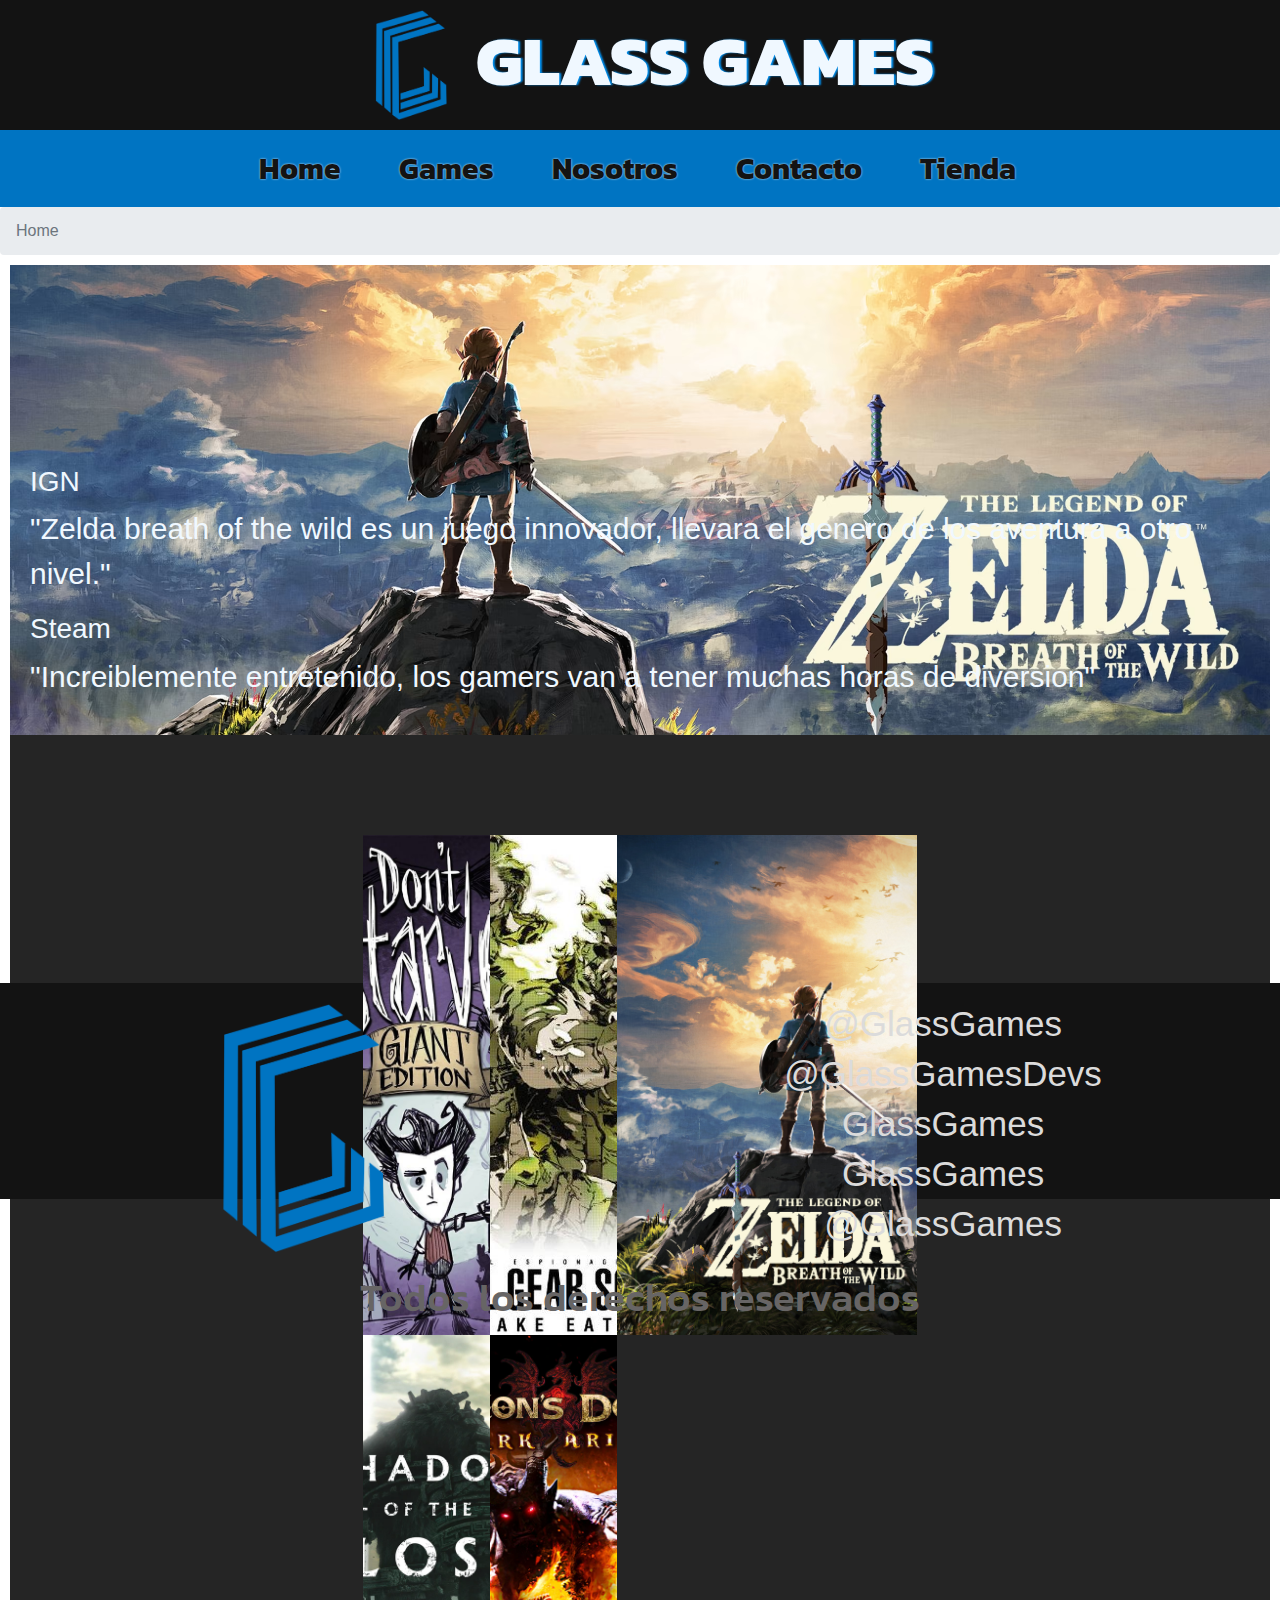
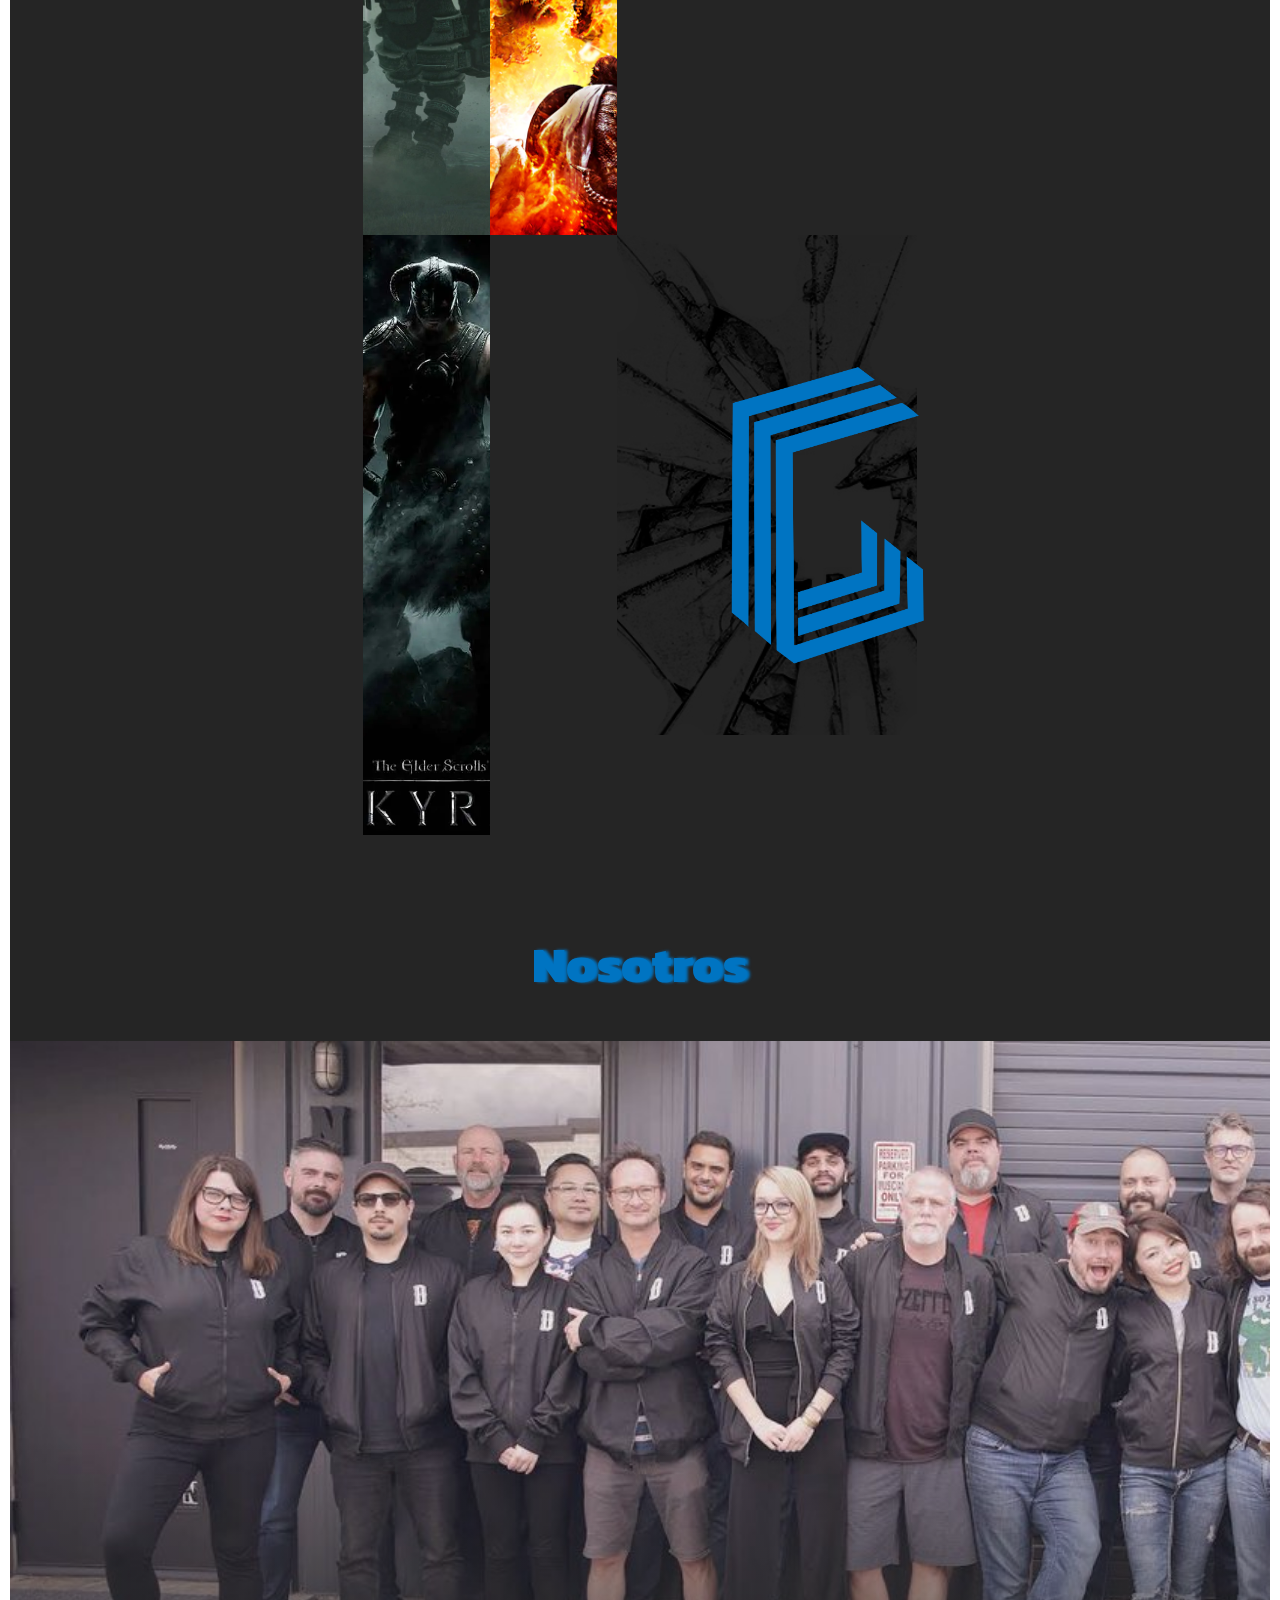
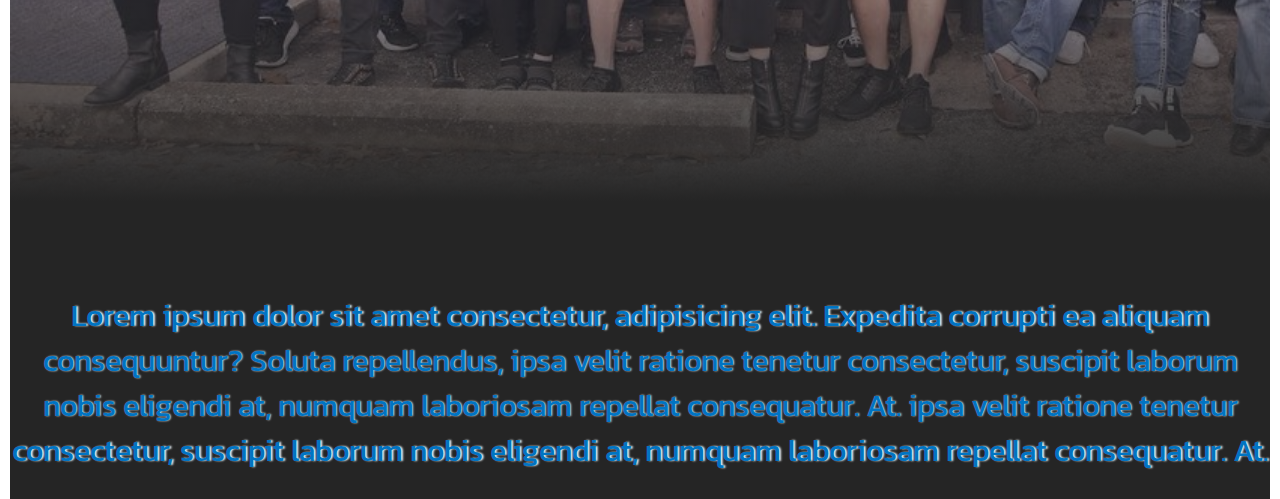
==== index.html @ f6722033 "primer commit" ====
<!DOCTYPE html>
<html lang="es">

<head>
  <meta charset="UTF-8" />
  <meta http-equiv="X-UA-Compatible" content="IE=edge" />
  <meta name="viewport" content="width=device-width, initial-scale=1.0" />
  <link rel="preconnect" href="https://fonts.googleapis.com">
    <link rel="preconnect" href="https://fonts.gstatic.com" crossorigin>
    <link href="https://fonts.googleapis.com/css2?family=Kanit:ital,wght@0,100;0,200;0,300;0,500;0,700;0,800;1,900&display=swap" rel="stylesheet">
    <link rel="stylesheet" href="https://cdnjs.cloudflare.com/ajax/libs/font-awesome/6.1.1/css/all.min.css" 
    integrity="sha512-KfkfwYDsLkIlwQp6LFnl8zNdLGxu9YAA1QvwINks4PhcElQSvqcyVLLD9aMhXd13uQjoXtEKNosOWaZqXgel0g==" 
    crossorigin="anonymous" referrerpolicy="no-referrer" />
    <link rel="preconnect" href="https://fonts.googleapis.com">
    <link rel="preconnect" href="https://fonts.gstatic.com" crossorigin>
    <link href="https://fonts.googleapis.com/css2?family=Noto+Serif+Georgian:wght@300&display=swap" rel="stylesheet">
    <link rel="stylesheet" href="https://cdn.jsdelivr.net/npm/bootstrap@4.0.0/dist/css/bootstrap.min.css" 
    integrity="sha384-Gn5384xqQ1aoWXA+058RXPxPg6fy4IWvTNh0E263XmFcJlSAwiGgFAW/dAiS6JXm" crossorigin="anonymous">
  <link rel="stylesheet" href="./css/styles.css" />
  <meta name="description" content="Todo el contenido de nuestra desarrolladora de videojuegos" />
  <meta name="keywords" content="HOME, LANZAMIENTO, GLASS, GAMES" />
  <title>Glass Games</title>
</head>

<body>
  <header class="header">
    <img class="logo" src="./multimedia/glassgame-logo.png" alt="" />
    <h1 class="titulo-glass-game">Glass Games</h1>
  </header>
  <nav>
    <ul class="navegador">
      <li><a class="nav" href="#">Home</a></li>
      <li><a class="nav" href="./pages/games.html">Games</a></li>
      <li><a class="nav" href="#nosotros">Nosotros</a></li>
      <li><a class="nav" href="./pages/contacto.html">Contacto</a></li>
      <li><a class="nav" href="./pages/tienda.html">Tienda</a></li>
    </ul>
  </nav>
  <div aria-label="breadcrumb">
        <ol class="breadcrumb">
            <li class="breadcrumb-item active" aria-current="page">Home</li>
        </ol>
  </div>
  <main class="main">
    <div class="lanzamiento">
      <button class="trailer-boton">
        <i class="fa-brands fa-youtube"></i>
        <img class="zelda-gif" src="./multimedia/zelda.gif" alt="">
      </button>
      <section class="critics">
        <article class="criticsign">
          <div class="logoreddit">
            <i class="fa-brands fa-square-reddit"></i>
          </div>
          <h3>IGN</h3>
          <p>
            "Zelda breath of the wild es un juego innovador, llevara el genero de los
            aventura a otro nivel."
          </p>
        </article>
        <article class="criticssteam">
          <div class="logosteam">
            <i class="fa-brands fa-steam-square"></i>
          </div>
          <h3>Steam</h3>
          <p>
            "Increiblemente entretenido, los gamers van a tener muchas horas
            de diversion"
          </p>
        </article>
      </section>
    </div>
    <div class="mainjuegos">
      <div class="multimediajuegos">
        <div class="dontstarve"></div>
        <div class="metalgear"></div>
        <div class="zelda"></div>
        <div class="colossus"></div>
        <div class="dd"></div>
        <div class="skyrim"></div>
        <div class="contenedor-juegos">
          <img class="logo-juegos" src="./multimedia/glassgame-logo.png" alt="">
        </div>
      </div>
    </div>
    <div id="nosotros">
      <h3>Nosotros</h3>
      <div class="historia"></div>
      <p>
        Lorem ipsum dolor sit amet consectetur, adipisicing elit. Expedita corrupti ea aliquam consequuntur? Soluta
        repellendus,
        ipsa velit ratione tenetur consectetur, suscipit laborum nobis eligendi at, numquam laboriosam repellat
        consequatur. At.
        ipsa velit ratione tenetur consectetur, suscipit laborum nobis eligendi at, numquam laboriosam repellat
        consequatur. At.
      </p>
    </div>
  </main>
  <footer class="footer">
    <div class="foot">
        <div><img class="logo-footer" src="./multimedia/glassgame-logo.png" alt=""></div>
        <div class="redes">
          <div class="redes-iconos">
            <i class="fa-brands fa-instagram"></i>
            <i class="fa-brands fa-twitter"></i>
            <i class="fa-brands fa-youtube"></i>
            <i class="fa-brands fa-steam"></i>
            <i class="fa-brands fa-twitch"></i>
          </div>
          <div class="redes-titulo">
            <h4>@GlassGames</h4>
            <h4>@GlassGamesDevs</h4>
            <h4>GlassGames</h4>
            <h4>GlassGames</h4>
            <h4>@GlassGames</h4>
          </div>
        </div>
    </div>
    <h2 class="copyright">Todos los derechos reservados</h2>
  </footer>
  <script src="https://code.jquery.com/jquery-3.2.1.slim.min.js"
    integrity="sha384-KJ3o2DKtIkvYIK3UENzmM7KCkRr/rE9/Qpg6aAZGJwFDMVNA/GpGFF93hXpG5KkN" crossorigin="anonymous">
  </script>
  <script src="https://cdn.jsdelivr.net/npm/popper.js@1.12.9/dist/umd/popper.min.js"
    integrity="sha384-ApNbgh9B+Y1QKtv3Rn7W3mgPxhU9K/ScQsAP7hUibX39j7fakFPskvXusvfa0b4Q" crossorigin="anonymous">
  </script>
  <script src="https://cdn.jsdelivr.net/npm/bootstrap@4.0.0/dist/js/bootstrap.min.js"
    integrity="sha384-JZR6Spejh4U02d8jOt6vLEHfe/JQGiRRSQQxSfFWpi1MquVdAyjUar5+76PVCmYl" crossorigin="anonymous">
  </script>
</body>

</html>
---- css/styles.css ----
* {
  margin: 0;
  padding: 0;
  box-sizing: border-box;
}

.header {
  background-color: #131313;
  background-size: cover;
  width: 100%;
  display: flex;
  align-content: center;
  justify-content: center;
}
.header .logo {
  height: 130px;
  align-self: center;
  justify-self: left;
  padding: 10px;
}
.header .titulo-glass-game {
  color: aliceblue;
  font-family: "Kanit", sans-serif;
  text-transform: uppercase;
  font-size: 70px;
  font-weight: 800;
  text-shadow: 1.5px 0px 2px #0093F5;
  align-self: center;
  justify-self: center;
  text-align: center;
}

.navegador {
  background-color: #0074C2;
  display: flex;
  justify-content: center;
  text-align: center;
  list-style: none;
  margin: 0px;
}
.navegador :hover {
  background-color: #252525;
  color: aliceblue;
  text-decoration: none;
}

.nav {
  font-size: 30px;
  padding: 10px;
  color: #131313;
  font-family: "Kanit", sans-serif;
  font-weight: bold;
  text-shadow: 0px 0px 2px aliceblue;
  text-decoration: none;
  display: inline-flex;
  margin-left: 10px;
  margin-right: 10px;
}

.breadcrumb {
  margin: 0px;
}

.footer {
  background-color: #131313;
  width: 100%;
  height: 24vh;
}
.footer .foot {
  display: flex;
  align-items: center;
  justify-content: space-around;
  align-content: center;
  padding: 20px 0px 20px;
}
.footer .foot .logo-footer {
  height: 250px;
}
.footer .foot .redes {
  color: #dbdbdb;
  font-size: 50px;
  display: flex;
  align-items: stretch;
  justify-content: center;
  flex-direction: row;
}
.footer .foot .redes .fa-brands {
  display: flex;
  flex-direction: column;
  align-items: center;
}
.footer .foot .redes .redes-titulo {
  color: #dbdbdb;
  font-size: 50px;
  display: flex;
  flex-direction: column;
  align-items: stretch;
  justify-content: center;
}
.footer .foot .redes .redes-titulo h4 {
  font-size: 35px;
}
.footer .copyright {
  text-align: center;
  color: #676565;
  font-size: 40px;
  font-family: "Kanit", sans-serif;
  margin: 0px;
}

.main {
  width: 100%;
}
.main .lanzamiento {
  background-image: url(../multimedia/zelda-portada.avif);
  background-size: cover;
  background-position: center;
  display: grid;
  grid-template-columns: 1fr 1fr;
  grid-template-rows: 1fr 1fr;
  height: calc(100vh - 430px);
  grid-gap: 40px;
  padding: 20px;
}
.main .lanzamiento .trailer-boton {
  grid-column: 1/2;
  grid-row: 1/2;
  background-color: transparent;
  border: transparent;
  height: 50px;
  width: 50px;
  justify-self: flex-start;
  align-self: flex-start;
}
.main .lanzamiento .trailer-boton .zelda-gif {
  display: none;
}
.main .lanzamiento .trailer-boton .fa-youtube {
  font-size: 200px;
  color: red;
  cursor: pointer;
}
.main .lanzamiento .trailer-boton:focus {
  background-color: rgba(0, 0, 0, 0);
  border: transparent;
}
.main .lanzamiento .trailer-boton:focus .zelda-gif {
  width: 900px;
  height: 600px;
  justify-self: left;
  grid-column: 3/4;
  grid-row: 1/2;
  display: block;
}
.main .lanzamiento .trailer-boton:focus .fa-youtube {
  font-size: 60px;
  color: transparent;
  display: none;
  text-align: center;
  justify-self: center;
}
.main .lanzamiento .critics {
  font-family: Verdana, Geneva, Tahoma, sans-serif;
  font-size: 30px;
  color: aliceblue;
  justify-self: left;
  align-self: flex-end;
  grid-column: 1/3;
  grid-row: 2/3;
}
.main .mainjuegos {
  background-color: #252525;
  width: 100%;
}
.main .mainjuegos .multimediajuegos {
  grid-row: 2/3;
  display: grid;
  grid-template-columns: 2fr 1fr 1fr 1fr 2fr;
  grid-template-rows: 500px 500px 600px;
  padding: 100px;
}
.main .mainjuegos .multimediajuegos .dontstarve {
  background-image: url(../multimedia/Dst.jpg);
  background-size: cover;
  background-position: center;
  grid-column: 2/3;
  grid-row: 1/2;
}
.main .mainjuegos .multimediajuegos .metalgear {
  grid-column: 3/4;
  grid-row: 1/2;
  background-image: url(../multimedia/mgs1.jpg);
  background-size: 370px;
  background-position: center;
}
.main .mainjuegos .multimediajuegos .zelda {
  grid-column: 4/5;
  grid-row: 1/2;
  background-image: url(../multimedia/zbotw.jpg);
  background-size: cover;
}
.main .mainjuegos .multimediajuegos .colossus {
  grid-column: 2/3;
  grid-row: 2/3;
  background-image: url(../multimedia/sotc.webp);
  background-size: cover;
  background-position: center;
}
.main .mainjuegos .multimediajuegos .dd {
  grid-column: 3/4;
  grid-row: 2/3;
  background-image: url(../multimedia/dd.webp);
  background-size: cover;
  background-position: center;
}
.main .mainjuegos .multimediajuegos .skyrim {
  grid-column: 2/3;
  grid-row: 3/4;
  background-image: url(../multimedia/skyrim2.webp);
  background-size: cover;
  background-position: center;
}
.main .mainjuegos .multimediajuegos .contenedor-juegos {
  background-image: url(../multimedia/glass1mod.png);
  background-size: 900px;
  background-position: 580px;
  height: 500px;
  grid-column: 4/5;
  grid-row: 3/4;
}
.main .mainjuegos .multimediajuegos .contenedor-juegos .logo-juegos {
  height: 300px;
  justify-self: center;
  align-self: center;
  translate: 60px 130px;
}
.main .mainjuegos .dontstarve:hover {
  background-image: url(../multimedia/dstgif.gif);
  background-size: cover;
  background-position: center;
}
.main .mainjuegos .skyrim:hover {
  background-image: url(../multimedia/skyrim.gif);
  background-size: cover;
  background-position: center;
}
.main .mainjuegos .zelda:hover {
  background-image: url(../multimedia/zelda.gif);
  background-size: cover;
  background-position: center;
}
.main .mainjuegos .dd:hover {
  background-image: url(../multimedia/dd.gif);
  background-size: cover;
  background-position: center;
}
.main .mainjuegos .colossus:hover {
  background-image: url(../multimedia/colossus.gif);
  background-size: cover;
  background-position: center;
}
.main .mainjuegos .metalgear:hover {
  background-image: url(../multimedia/mg3.gif);
  background-size: cover;
  background-position: center;
}
.main #nosotros {
  background-color: #252525;
  width: 100%;
  height: auto;
  padding-bottom: 100px;
  display: grid;
  grid-template-columns: 1fr;
  grid-template-rows: 10% 80% 10%;
}
.main #nosotros h3 {
  text-align: center;
  font-size: 50px;
  color: #0074C2;
  font-family: "Kanit", sans-serif;
  font-weight: 800;
  text-shadow: 3px 0px 3px #0074C2;
}
.main #nosotros p {
  grid-row: 3/4;
  text-align: center;
  font-size: 30px;
  color: #0074C2;
  font-family: "Kanit", sans-serif;
  text-shadow: 1.5px 0px 2px aliceblue;
}
.main #nosotros .historia {
  background-image: linear-gradient(rgba(255, 255, 255, 0) 50%, #252525 95%), url(../multimedia/team.jpg);
  background-size: cover;
  height: 800px;
  width: 100%;
}

.dst-page {
  background-image: url(../multimedia/dst-fondo.webp);
  background-size: cover;
  width: 100%;
  height: 100%;
  display: grid;
}
.dst-page .dst-grid {
  display: grid;
  grid-template-columns: repeat(3, 1fr);
  grid-template-rows: 1fr 1fr 1fr 1fr;
  padding: 100px;
}
.dst-page .dst-grid .dst-boss {
  background-image: url(../multimedia/dst-boss.png);
  background-size: cover;
  background-position: center;
  grid-row: 1/3;
  grid-column: 2/4;
}
.dst-page .dst-grid .dst-gif {
  background-image: url(../multimedia/dstgif.gif);
  background-size: 750px 880px;
  background-position: center;
  grid-row: 2/4;
  grid-column: 3/4;
}
.dst-page .dst-grid .dst-img {
  background-image: url(../multimedia/dst2.jpg);
  background-size: cover;
  background-position: center;
  grid-row: 1/2;
  grid-column: 1/2;
}
.dst-page .dst-grid .dst-img2 {
  background-image: url(../multimedia/dsthell.webp);
  background-size: cover;
  background-position: center;
  grid-row: 3/4;
  grid-column: 1/3;
}
.dst-page .dst-grid .dst-texto {
  background-color: aliceblue;
  background-size: cover;
  grid-row: 2/3;
  grid-column: 1/2;
  font-family: "Kanit", sans-serif;
  font-size: 30px;
  padding: 20px;
}
.dst-page .dst-grid .dst-texto .dst-titulo {
  font-size: 50px;
  font-weight: 600;
  text-shadow: 1px 1px 4px #0093F5;
}
.dst-page .dst-grid .dst-texto .dst-genre {
  font-family: "Kanit", sans-serif;
  font-weight: 600;
  font-size: 30px;
  padding: 30px 0px 30px 0px;
}
.dst-page .dst-grid .dst-img3 {
  background-image: url(../multimedia/dst4.webp);
  background-size: cover;
  background-position: center;
  grid-row: 4/5;
  grid-column: 2/4;
}
.dst-page .novedades {
  grid-row: 1/2;
  grid-column: 3/4;
  background-color: aliceblue;
  font-family: "Kanit", sans-serif;
  font-size: 30px;
  padding: 40px;
}
.dst-page .novedades .titulo-novedades {
  color: #235475;
  font-size: 50px;
  text-shadow: 1px 1px 4px #0093F5;
}
.dst-page .novedades .dst-parche {
  font-family: "Kanit", sans-serif;
  font-weight: 600;
  font-size: 30px;
  padding: 30px 0px 30px 0px;
}
.dst-page .novedades ul {
  padding: 0px 0px 0px 20px;
}
.dst-page .novedades ul li {
  color: #0074C2;
}
.dst-page .novedades ul p {
  padding: 0px 0px 0px 10px;
}
.dst-page .requerimientos {
  grid-column: 1/2;
  grid-row: 4/5;
  background-color: aliceblue;
  width: 100%;
  display: flex;
  flex-direction: column;
  align-content: center;
  align-items: center;
  padding: 20px;
}
.dst-page .requerimientos .titulo-requerimientos {
  color: #235475;
  font-size: 50px;
  padding: 20px;
  text-shadow: 1px 1px 4px #0093F5;
}
.dst-page .requerimientos table {
  text-align: center;
}
.dst-page .requerimientos table th {
  background-color: aliceblue;
  color: #0074C2;
  font-family: "Kanit", sans-serif;
  font-weight: 600;
  font-size: 40px;
  padding: 10px;
}
.dst-page .requerimientos table td {
  background-color: aliceblue;
  color: #235475;
  font-family: "Kanit", sans-serif;
  font-size: 40px;
}

.colossus-page {
  background-image: url(../multimedia/Colossusback.jpg);
  background-size: cover;
  width: 100%;
  height: 100%;
  display: grid;
}
.colossus-page .colossus-grid {
  display: grid;
  grid-template-columns: repeat(3, 1fr);
  grid-template-rows: 1fr 1fr 1fr 1fr;
  padding: 100px;
}
.colossus-page .colossus-grid .colossus-boss {
  background-image: url(../multimedia/colossus1.jpg);
  background-size: cover;
  background-position: center;
  grid-row: 1/3;
  grid-column: 2/4;
}
.colossus-page .colossus-grid .colossus-gif {
  background-image: url(../multimedia/Colossus.gif);
  background-size: 750px 880px;
  background-position: center;
  grid-row: 2/4;
  grid-column: 3/4;
}
.colossus-page .colossus-grid .colossus-img {
  background-image: url(../multimedia/colossus3.webp);
  background-size: cover;
  background-position: center;
  grid-row: 1/2;
  grid-column: 1/2;
}
.colossus-page .colossus-grid .colossus-img2 {
  background-image: url(../multimedia/colossus\ 2.webp);
  background-size: cover;
  background-position: center;
  grid-row: 3/4;
  grid-column: 1/3;
}
.colossus-page .colossus-grid .colossus-texto {
  background-color: aliceblue;
  background-size: cover;
  grid-row: 2/3;
  grid-column: 1/2;
  font-family: "Kanit", sans-serif;
  font-size: 30px;
  padding: 20px;
}
.colossus-page .colossus-grid .colossus-texto .colossus-titulo {
  font-size: 50px;
  font-weight: 600;
  text-shadow: 1px 1px 4px #009921;
}
.colossus-page .colossus-grid .colossus-texto .colossus-genre {
  font-family: "Kanit", sans-serif;
  font-weight: 600;
  font-size: 30px;
  padding: 30px 0px 30px 0px;
}
.colossus-page .colossus-grid .colossus-img3 {
  background-image: url(../multimedia/colossus4.jpg);
  background-size: cover;
  background-position: center;
  grid-row: 4/5;
  grid-column: 2/4;
}
.colossus-page .novedades {
  grid-row: 1/2;
  grid-column: 3/4;
  background-color: aliceblue;
  font-family: "Kanit", sans-serif;
  font-size: 30px;
  padding: 40px;
}
.colossus-page .novedades .titulo-novedades {
  color: #009921;
  font-size: 50px;
  text-shadow: 1px 1px 4px #000000;
}
.colossus-page .novedades .colossus-parche {
  font-family: "Kanit", sans-serif;
  font-weight: 600;
  font-size: 30px;
  padding: 30px 0px 30px 0px;
}
.colossus-page .novedades ul {
  padding: 0px 0px 0px 20px;
}
.colossus-page .novedades ul li {
  color: #009921;
}
.colossus-page .novedades ul p {
  padding: 0px 0px 0px 10px;
}
.colossus-page .requerimientos {
  grid-column: 1/2;
  grid-row: 4/5;
  background-color: aliceblue;
  width: 100%;
  display: flex;
  flex-direction: column;
  align-content: center;
  align-items: center;
  padding: 20px;
}
.colossus-page .requerimientos .titulo-requerimientos {
  color: #009921;
  font-size: 50px;
  padding: 20px;
  text-shadow: 1px 1px 4px #000000;
}
.colossus-page .requerimientos table {
  text-align: center;
}
.colossus-page .requerimientos table th {
  background-color: aliceblue;
  color: #009921;
  font-family: "Kanit", sans-serif;
  font-weight: 600;
  font-size: 40px;
  padding: 10px;
}
.colossus-page .requerimientos table td {
  background-color: aliceblue;
  color: #009921;
  font-family: "Kanit", sans-serif;
  font-size: 40px;
}

.zelda-page {
  background-image: url(../multimedia/zelda1.webp);
  background-size: contain;
  background-position: top;
  width: 100%;
  height: 100%;
  display: grid;
}
.zelda-page .zelda-grid {
  display: grid;
  grid-template-columns: repeat(3, 1fr);
  grid-template-rows: 1fr 1fr 1fr 1fr;
  padding: 100px;
}
.zelda-page .zelda-grid .zelda-boss {
  background-image: url(../multimedia/zelda.gif);
  background-size: cover;
  background-position: center;
  grid-row: 1/2;
  grid-column: 1/2;
}
.zelda-page .zelda-grid .zelda-gif {
  background-image: url(../multimedia/zelda5.jpg);
  background-size: cover;
  background-position: 1450px;
  grid-row: 2/4;
  grid-column: 3/4;
}
.zelda-page .zelda-grid .zelda-img {
  background-image: url(../multimedia/zelda2.webp);
  background-size: cover;
  background-position: center;
  grid-row: 2/3;
  grid-column: 2/3;
}
.zelda-page .zelda-grid .zelda-img2 {
  background-image: url(../multimedia/zelda3.jpg);
  background-size: cover;
  background-position: center;
  grid-row: 3/4;
  grid-column: 1/3;
}
.zelda-page .zelda-grid .zelda-texto {
  background-color: rgba(231, 231, 231, 0.4549019608);
  background-size: cover;
  grid-row: 2/3;
  grid-column: 1/2;
  font-family: "Kanit", sans-serif;
  font-size: 30px;
  padding: 20px;
}
.zelda-page .zelda-grid .zelda-texto .zelda-titulo {
  font-size: 50px;
  font-weight: 600;
  text-shadow: 1px 1px 4px #0093F5;
}
.zelda-page .zelda-grid .zelda-texto .zelda-genre {
  font-family: "Kanit", sans-serif;
  font-weight: 600;
  font-size: 30px;
  padding: 30px 0px 30px 0px;
}
.zelda-page .zelda-grid .zelda-img3 {
  background-image: url(../multimedia/zelda4.webp);
  background-size: cover;
  background-position: center;
  grid-row: 4/5;
  grid-column: 2/4;
}
.zelda-page .novedades {
  grid-row: 1/2;
  grid-column: 3/4;
  background-color: rgba(231, 231, 231, 0.4549019608);
  font-family: "Kanit", sans-serif;
  font-size: 30px;
  padding: 40px;
}
.zelda-page .novedades .titulo-novedades {
  color: #0093F5;
  font-size: 50px;
  text-shadow: 1px 1px 4px #000000;
}
.zelda-page .novedades .zelda-parche {
  font-family: "Kanit", sans-serif;
  font-weight: 600;
  font-size: 30px;
  padding: 30px 0px 30px 0px;
}
.zelda-page .novedades ul {
  padding: 0px 0px 0px 20px;
}
.zelda-page .novedades ul li {
  color: #0093F5;
}
.zelda-page .novedades ul p {
  padding: 0px 0px 0px 10px;
}
.zelda-page .requerimientos {
  grid-column: 1/2;
  grid-row: 4/5;
  background-color: rgba(231, 231, 231, 0.4549019608);
  width: 100%;
  display: flex;
  flex-direction: column;
  align-content: center;
  align-items: center;
  padding: 20px;
}
.zelda-page .requerimientos .titulo-requerimientos {
  color: #0093F5;
  font-size: 50px;
  padding: 20px;
  text-shadow: 1px 1px 4px #000000;
}
.zelda-page .requerimientos table {
  text-align: center;
}
.zelda-page .requerimientos table th {
  background-color: rgba(231, 231, 231, 0);
  color: #0093F5;
  font-family: "Kanit", sans-serif;
  font-weight: 600;
  font-size: 40px;
  padding: 10px;
}
.zelda-page .requerimientos table td {
  background-color: rgba(231, 231, 231, 0);
  color: #0093F5;
  font-family: "Kanit", sans-serif;
  font-size: 40px;
}

.metalgear-page {
  background-image: url(../multimedia/mg3back.png);
  background-size: cover;
  width: 100%;
  height: 100%;
  display: grid;
}
.metalgear-page .metalgear-grid {
  display: grid;
  grid-template-columns: repeat(3, 1fr);
  grid-template-rows: 1fr 1fr 1fr 1fr;
  padding: 100px;
}
.metalgear-page .metalgear-grid .metalgear-boss {
  background-image: url(../multimedia/mg31.jpg);
  background-size: cover;
  background-position: center;
  grid-row: 4/5;
  grid-column: 3/4;
}
.metalgear-page .metalgear-grid .metalgear-gif {
  background-image: url(../multimedia/mg35.jpg);
  background-size: cover;
  grid-row: 2/4;
  grid-column: 3/4;
}
.metalgear-page .metalgear-grid .metalgear-img {
  background-image: url(../multimedia/mg3.gif);
  background-size: cover;
  background-position: center;
  grid-row: 2/3;
  grid-column: 2/3;
}
.metalgear-page .metalgear-grid .metalgear-img2 {
  background-image: url(../multimedia/mg33.jpg);
  background-size: cover;
  background-position: center;
  grid-row: 3/4;
  grid-column: 1/2;
}
.metalgear-page .metalgear-grid .item5 {
  background-image: url(../multimedia/mg32.jpg);
  background-size: cover;
  background-position: center;
  grid-row: 1/2;
  grid-column: 1/3;
}
.metalgear-page .metalgear-grid .metalgear-texto {
  background-color: rgba(231, 231, 231, 0.4549019608);
  background-size: cover;
  grid-row: 2/3;
  grid-column: 1/2;
  font-family: "Kanit", sans-serif;
  font-size: 30px;
  padding: 20px;
}
.metalgear-page .metalgear-grid .metalgear-texto .metalgear-titulo {
  font-size: 50px;
  font-weight: 600;
  text-shadow: 1px 1px 4px #0093F5;
}
.metalgear-page .metalgear-grid .metalgear-texto .metalgear-genre {
  font-family: "Kanit", sans-serif;
  font-weight: 600;
  font-size: 30px;
  padding: 30px 0px 30px 0px;
}
.metalgear-page .metalgear-grid .metalgear-img3 {
  background-image: url(../multimedia/mg36.jpg);
  background-size: cover;
  background-position: center;
  grid-row: 3/5;
  grid-column: 2/3;
}
.metalgear-page .novedades {
  grid-row: 1/2;
  grid-column: 3/4;
  background-color: rgba(231, 231, 231, 0.4549019608);
  font-family: "Kanit", sans-serif;
  font-size: 30px;
  padding: 40px;
}
.metalgear-page .novedades .titulo-novedades {
  color: #0093F5;
  font-size: 50px;
  text-shadow: 1px 1px 4px #000000;
}
.metalgear-page .novedades .metalgear-parche {
  font-family: "Kanit", sans-serif;
  font-weight: 600;
  font-size: 30px;
  padding: 30px 0px 30px 0px;
}
.metalgear-page .novedades ul {
  padding: 0px 0px 0px 20px;
}
.metalgear-page .novedades ul li {
  color: #0093F5;
}
.metalgear-page .novedades ul p {
  padding: 0px 0px 0px 10px;
}
.metalgear-page .requerimientos {
  grid-column: 1/2;
  grid-row: 4/5;
  background-color: rgba(231, 231, 231, 0.4549019608);
  width: 100%;
  display: flex;
  flex-direction: column;
  align-content: center;
  align-items: center;
  padding: 20px;
}
.metalgear-page .requerimientos .titulo-requerimientos {
  color: #0093F5;
  font-size: 50px;
  padding: 20px;
  text-shadow: 1px 1px 4px #000000;
}
.metalgear-page .requerimientos table {
  text-align: center;
}
.metalgear-page .requerimientos table th {
  background-color: rgba(231, 231, 231, 0);
  color: #0093F5;
  font-family: "Kanit", sans-serif;
  font-weight: 600;
  font-size: 40px;
  padding: 10px;
}
.metalgear-page .requerimientos table td {
  background-color: rgba(231, 231, 231, 0);
  color: #0093F5;
  font-family: "Kanit", sans-serif;
  font-size: 40px;
}

.juegos {
  background-color: #131313;
  height: 80vh;
  width: 100%;
}
.juegos .contenedor-titulo {
  text-align: center;
  padding: 30px;
}
.juegos .contenedor-titulo .titulo-games {
  font-size: 70px;
  justify-self: center;
  align-self: center;
  color: #ffffff;
  font-family: "Kanit", sans-serif;
  font-weight: 800;
  text-shadow: 2px 0px 3px #0093F5;
}
.juegos .contenedor-juegos {
  background-image: linear-gradient(to right, #131313 7%, #0074C2 20%);
}
.juegos .contenedor-juegos .portadas {
  display: flex;
  justify-content: space-around;
  padding: 50px;
  align-content: stretch;
  align-items: center;
}
.juegos .contenedor-juegos .portadas a {
  transform: skew(-6deg);
}
.juegos .contenedor-juegos .portadas .link-dst {
  background-image: url(../multimedia/Dst.jpg);
  background-size: cover;
  background-position: center;
  height: 700px;
  width: 600px;
  border-radius: solid 5px;
  border-radius: 10px;
}
.juegos .contenedor-juegos .portadas .link-zelda {
  background-image: url(../multimedia/zbotw.jpg);
  background-size: cover;
  background-position: center;
  height: 700px;
  width: 600px;
  border-radius: solid 5px;
  border-radius: 10px;
}
.juegos .contenedor-juegos .portadas .link-colossus {
  background-image: url(../multimedia/sotc.webp);
  background-size: cover;
  background-position: center;
  height: 700px;
  width: 600px;
  border-radius: solid 5px;
  border-radius: 10px;
}
.juegos .contenedor-juegos .portadas .link-mgs {
  background-image: url(../multimedia/mgs1.jpg);
  background-size: cover;
  background-position: center;
  height: 700px;
  width: 600px;
  border-radius: solid 5px;
  border-radius: 10px;
}

.contacto {
  height: calc(100vh - 181px);
  width: 100%;
  background-image: url(../multimedia/patron2inv.png);
  background-size: cover;
  background-position: bottom;
}
.contacto .titulo-contactanos {
  font-size: 50px;
  font-family: "Kanit", sans-serif;
  font-weight: bolder;
  text-shadow: 1px 0px 3px #0093F5;
  text-align: center;
  padding: 20px;
}
.contacto .redes-formulario {
  width: 68%;
  display: flex;
  place-content: center space-between;
  justify-content: space-between;
  align-items: center;
  align-content: center;
  flex-direction: row;
  position: absolute;
}
.contacto .formulario {
  margin: 30px;
}
.contacto .formulario .datos {
  font-size: 30px;
  display: flex;
  flex-direction: column;
  align-items: center;
  text-align: center;
}
.contacto .formulario .datos .titulo-datos {
  font-size: 40px;
  justify-self: left;
  font-family: "Kanit", sans-serif;
}
.contacto .formulario .datos .label-datos {
  font-size: 50px;
  text-align: center;
}
.contacto .formulario .datos .input-datos {
  font-size: 50px;
  text-align: center;
  height: 100px;
  width: 1000px;
  border: solid 5px #131313;
  border-radius: 5px;
}
.contacto .formulario .comentarios {
  padding: 20px;
  display: flex;
  flex-direction: column;
  align-items: center;
}
.contacto .formulario .comentarios .textarea {
  font-size: 50px;
  text-align: center;
  height: 400px;
  width: 1000px;
  border: solid 5px #131313;
  border-radius: 5px;
}
.contacto .formulario .botones {
  padding: 10px;
  display: flex;
  flex-direction: row;
  align-items: center;
  justify-content: space-evenly;
  font-size: 40px;
}
.contacto .formulario .botones .enviar {
  padding: 10px;
  border-radius: 10px;
}
.contacto .formulario .botones .restablecer {
  padding: 10px;
  border-radius: 10px;
}
.contacto .formulario .input {
  font-size: 35px;
  padding: 5px;
}
.contacto .formulario .label {
  height: 900px;
}
.contacto .contacto-zelda {
  position: absolute;
  height: 1000px;
  margin-left: 60%;
  filter: opacity(0.3);
}
.contacto .redes {
  display: flex;
  align-items: flex-start;
  flex-direction: column;
}
.contacto .redes .insta {
  background-color: #252525;
  color: #0093F5;
  height: 150px;
  width: 150px;
  font-size: 100px;
  text-align: center;
}
.contacto .redes .insta .titulo-insta {
  display: none;
}
.contacto .redes .insta:hover {
  background-color: #252525;
  color: #0093F5;
  height: 150px;
  width: 50vh;
  font-size: 100px;
  text-align: right;
  padding-right: 20px;
  border-top-right-radius: 7px;
  border-bottom-right-radius: 7px;
  display: flex;
  justify-content: space-between;
  align-items: center;
}
.contacto .redes .insta:hover .titulo-insta {
  padding: 20px;
  display: flex;
  color: #e7e7e7;
  font-size: 80px;
  text-shadow: 1px 0px 3px #0093F5;
}
.contacto .redes .twitter {
  background-color: #252525;
  color: #0093F5;
  height: 150px;
  width: 150px;
  font-size: 100px;
  text-align: center;
}
.contacto .redes .twitter .titulo-twitter {
  display: none;
}
.contacto .redes .twitter:hover {
  background-color: #252525;
  color: #0093F5;
  height: 150px;
  width: 55vh;
  font-size: 100px;
  text-align: right;
  padding-right: 20px;
  border-top-right-radius: 7px;
  border-bottom-right-radius: 7px;
  display: flex;
  justify-content: space-between;
  align-items: center;
}
.contacto .redes .twitter:hover .titulo-twitter {
  padding: 20px;
  display: flex;
  color: #e7e7e7;
  font-size: 65px;
  text-shadow: 1px 0px 3px #0093F5;
}
.contacto .redes .youtube {
  background-color: #252525;
  color: #0093F5;
  height: 150px;
  width: 150px;
  font-size: 100px;
  text-align: center;
}
.contacto .redes .youtube .titulo-youtube {
  display: none;
}
.contacto .redes .youtube:hover {
  background-color: #252525;
  color: #0093F5;
  height: 150px;
  width: 50vh;
  font-size: 100px;
  text-align: right;
  padding-right: 20px;
  border-top-right-radius: 7px;
  border-bottom-right-radius: 7px;
  display: flex;
  justify-content: space-between;
  align-items: center;
}
.contacto .redes .youtube:hover .titulo-youtube {
  padding: 20px;
  display: flex;
  color: #e7e7e7;
  font-size: 80px;
  text-shadow: 1px 0px 3px #0093F5;
}
.contacto .redes .steam {
  background-color: #252525;
  color: #0093F5;
  height: 150px;
  width: 150px;
  font-size: 100px;
  text-align: center;
}
.contacto .redes .steam .titulo-steam {
  display: none;
}
.contacto .redes .steam:hover {
  background-color: #252525;
  color: #0093F5;
  height: 150px;
  width: 50vh;
  font-size: 100px;
  text-align: right;
  padding-right: 20px;
  border-top-right-radius: 7px;
  border-bottom-right-radius: 7px;
  display: flex;
  justify-content: space-between;
  align-items: center;
}
.contacto .redes .steam:hover .titulo-steam {
  padding: 20px;
  display: flex;
  color: #e7e7e7;
  font-size: 80px;
  text-shadow: 1px 0px 3px #0093F5;
}
.contacto .redes .twitch {
  background-color: #252525;
  color: #0093F5;
  height: 150px;
  width: 150px;
  font-size: 100px;
  text-align: center;
}
.contacto .redes .twitch .titulo-twitch {
  display: none;
}
.contacto .redes .twitch:hover {
  background-color: #252525;
  color: #0093F5;
  height: 150px;
  width: 50vh;
  font-size: 100px;
  text-align: right;
  padding-right: 20px;
  border-top-right-radius: 7px;
  border-bottom-right-radius: 7px;
  display: flex;
  justify-content: space-between;
  align-items: center;
}
.contacto .redes .twitch:hover .titulo-twitch {
  padding: 20px;
  display: flex;
  color: #e7e7e7;
  font-size: 80px;
  text-shadow: 1px 0px 3px #0093F5;
}

.merchandise {
  background-image: linear-gradient(to bottom, rgba(240, 248, 255, 0.61) 99.9%, rgba(255, 0, 0, 0)), url(../multimedia/patron-back.webp);
}
.merchandise .titulotienda {
  font-family: "Kanit", sans-serif;
  font-style: bold;
  font-weight: 700;
  background-color: #F75A19;
  text-shadow: 3px 0px 4px #0093F5;
  color: #ffffff;
  font-size: 50px;
  text-align: center;
  padding: 20px;
}
.merchandise .titulo-filtro {
  padding: 30px;
}
.merchandise .filtro-selector, .merchandise .filtro-label {
  padding-right: 20px;
}
.merchandise .filtro-selector, .merchandise .filtro-label, .merchandise .titulo-filtro {
  font-size: 30px;
  display: inline;
  height: 20px;
  width: 20px;
  margin-top: 40px;
}
.merchandise #cards {
  justify-items: center;
  grid-row: 2/3;
}
.merchandise #cards .zelda {
  display: flex;
  justify-content: space-evenly;
  align-items: center;
  padding: 40px;
}
.merchandise #cards .dont-starve {
  display: flex;
  justify-content: space-evenly;
  align-items: center;
  padding: 40px;
}
.merchandise #cards .colossus {
  display: flex;
  justify-content: space-evenly;
  align-items: center;
  padding: 40px;
}
.merchandise #cards .card {
  color: #131313;
  text-shadow: 1px 0px 2px #0074C2;
  min-width: 45rem;
  background-color: rgba(247, 92, 25, 0.7098039216);
  border: 1px solid rgb(186, 186, 186);
}
.merchandise #cards .card .card-img-top {
  height: 780px;
}
.merchandise #cards .card .card-title {
  font-family: "Kanit", sans-serif;
  font-style: bold;
  font-weight: 400;
  font-size: 40px;
  text-align: center;
}
.merchandise #cards .card .card-body {
  flex: none;
}
.merchandise #cards .card .list-group-flush .list-group-item {
  border: none;
  color: #131313;
  font-family: "Noto Serif Georgian", serif;
  font-weight: 800;
  font-size: 20px;
  justify-self: center;
  text-align: center;
}
.merchandise #cards .card .list-group-flush .list-group-item .favoritos {
  font-size: 40px;
  border: transparent;
  background-color: transparent;
  background-size: 100px;
  display: flex;
  text-align: right;
}
.merchandise #cards .card .list-group-flush .list-group-item .favoritos .fa-regular {
  color: red;
  cursor: pointer;
  text-align: right;
}
.merchandise #cards .card .list-group-flush .list-group-item .favoritos .fa-solid {
  display: none;
}
.merchandise #cards .card .list-group-flush .list-group-item .favoritos:focus {
  display: flex;
}
.merchandise #cards .card .list-group-flush .list-group-item .favoritos:focus .fa-regular {
  display: none;
}
.merchandise #cards .card .list-group-flush .list-group-item .favoritos:focus .fa-solid {
  color: red;
  display: block;
  text-align: right;
}
.merchandise #cards .card .btn-group-lg > .btn, .merchandise #cards .card .btn-lg {
  background-color: #dbdbdb;
  border: rgb(186, 186, 186);
  color: #0074C2;
  padding: 0.5rem 1rem;
  font-size: 2.5rem;
  line-height: 1.5;
  border-radius: 0.3rem;
  width: -webkit-fill-available;
}
.merchandise .merch {
  padding: 30px;
}
.merchandise .merch .new-arrivals {
  font-family: "Kanit", sans-serif;
  font-weight: bolder;
  color: #F75A19;
  text-shadow: 1px 0px 5px #0065A8;
  text-align: center;
  font-size: 80px;
  padding: 40px;
}
.merchandise .merch .carousel-caption {
  background-color: rgba(247, 92, 25, 0.7215686275);
  border-radius: 5px;
  color: #131313;
  font-size: 20px;
}
.merchandise .merch .carousel-control-prev {
  color: transparent;
  text-align: center;
}
.merchandise .merch .carousel-control-next {
  color: transparent;
  text-align: center;
}
.merchandise .boton-tienda {
  position: fixed;
  bottom: 20px;
  right: 20px;
  background-color: #235475;
  border-radius: 100px;
  border: solid 50px #235475;
  line-height: 50px;
}
.merchandise .boton-tienda .fa-cart-shopping {
  color: #F75A19;
  font-size: 100px;
}

#zelda:checked ~ #cards .dont-starve, #zelda:checked ~ #cards .colossus {
  display: none;
}

#dont-starve:checked ~ #cards .zelda, #dont-starve:checked ~ #cards .colossus {
  display: none;
}

#colossus:checked ~ #cards .zelda, #colossus:checked ~ #cards .dont-starve {
  display: none;
}

@media only screen and (max-width: 375px) {
  .header .logo {
    font-size: 50px;
  }
  .header .headertitle {
    font-size: 30px;
  }
  .header .redes {
    font-size: 15px;
  }
  nav nav ul li:hover {
    padding-right: 0px;
    background-color: #252525;
  }
  nav .nav:hover {
    padding-right: 0px;
    border: solid 6px #252525;
  }
  nav ul li {
    font-size: 12px;
    padding-right: 6px;
    margin: 6px;
  }
  a {
    text-decoration: none;
    color: #000000;
  }
  .main {
    height: calc(100vh - 130.4px);
    grid-gap: 20px;
    padding: 10px;
  }
  .main .trailer {
    height: 200px;
    width: 250px;
    justify-self: right;
    grid-column: 3/4;
    grid-row: 1/2;
  }
  .main .critics {
    justify-self: center;
    font-size: 10px;
    grid-column: 3/4;
    grid-row: 2/3;
  }
  .main .sinopsis {
    font-size: 12px;
    grid-column: 1/4;
    grid-row: 2/3;
  }
  footer {
    background-color: #252525;
    background-size: cover;
    text-align: center;
  }
  footer footer ul li:hover {
    padding-right: 0px;
    background-color: #252525;
  }
  footer a {
    text-decoration: none;
    color: #131313;
  }
  footer .foot:hover {
    color: aliceblue;
    padding-right: 0px;
    background-color: #252525;
    border: solid 6px #252525;
  }
  footer ul li {
    font-size: 12px;
    padding-right: 6px;
    margin: 8px;
  }
  .nosotros {
    height: calc(100vh - 130.4px);
    grid-gap: 20px;
    padding: 15px;
  }
  .nosotros .nostitle {
    font-size: 30px;
  }
  .nosotros .historia {
    font-size: 12px;
    background-position: 0px -250px;
    padding: 10px;
    border-radius: 10px;
  }
  .nosotros .valores {
    font-size: 12px;
    padding: 10px;
    border-radius: 10px;
  }
  .nosotros .metas {
    font-size: 12px;
    background-position: 0px -800px;
    padding: 10px;
    border-radius: 10px;
  }
  .juegos {
    height: calc(100vh - 130.4px);
    padding: 10px;
  }
  .juegos .titulo-games {
    font-size: 20px;
  }
  .juegos .galeria {
    display: grid;
    grid-template-columns: repeat(3, 1fr);
    grid-template-rows: 1fr 1fr 1fr;
    grid-gap: 20px;
    margin: 5px;
    padding: 10px;
    transform: skewX(-1.5deg);
  }
  .formulario {
    height: calc(100vh - 130.4px);
    padding: 0px;
  }
  .formulario .contactotitle {
    font-size: 20px;
    margin: 10px;
  }
  .formulario .eres {
    font-size: 10px;
    padding: 10px;
  }
  .formulario .eres input {
    height: 15px;
    width: 15px;
  }
  .formulario .datos {
    font-size: 10px;
  }
  .formulario .datos input {
    padding: 2px;
    font-size: 15px;
    height: 25px;
    width: 100px;
  }
  .formulario .comentarios {
    font-size: 10px;
  }
  .formulario textarea {
    height: 100px;
    font-size: 20px;
  }
  .formulario .buttons {
    grid-row: 5/6;
    justify-self: center;
  }
  .formulario .formu h2 {
    padding-top: 20px;
  }
  .store {
    height: calc(100vh - 130.4px);
    padding: 0px;
  }
  .store .remeras {
    font-size: 20px;
  }
  .store .hombres {
    font-size: 20px;
  }
  .store .galeriast {
    display: grid;
    grid-template-columns: repeat(3, 1fr);
    grid-template-rows: 1fr;
    grid-gap: 10px;
    padding: 10px;
  }
  .store .galeriast input {
    height: 10px;
    width: 10px;
  }
  .store .galeriast article:hover {
    border-color: #F75A19;
    border-width: 20px;
  }
  .store .item1 {
    height: 50px;
    width: 40px;
  }
  .store .remera1 {
    border-width: 10px;
    border-radius: 10px;
    font-size: 15px;
  }
  .store .item2 {
    height: 50px;
    width: 40px;
  }
  .store .remera2 {
    border-width: 10px;
    border-radius: 10px;
    font-size: 15px;
  }
  .store .item3 {
    height: 70px;
    width: 40px;
  }
  .store .remera3 {
    border-width: 10px;
    border-radius: 10px;
    font-size: 15px;
  }
}
@media only screen and (min-width: 375px) and (max-width: 970px) {
  .header .logo {
    font-size: 50px;
  }
  .header .headertitle {
    font-size: 30px;
  }
  .header .redes {
    font-size: 15px;
  }
  nav nav ul li:hover {
    padding-right: 0px;
    background-color: #252525;
  }
  nav .nav:hover {
    padding-right: 0px;
    border: solid 6px #252525;
  }
  nav ul li {
    font-size: 12px;
    padding-right: 6px;
    margin: 6px;
  }
  a {
    text-decoration: none;
    color: #000000;
  }
  .main {
    height: calc(100vh - 130.4px);
    grid-gap: 20px;
    padding: 10px;
  }
  .main .trailer {
    height: 200px;
    width: 250px;
    justify-self: right;
    grid-column: 3/4;
    grid-row: 1/2;
  }
  .main .critics {
    justify-self: center;
    font-size: 10px;
    grid-column: 3/4;
    grid-row: 2/3;
  }
  .main .sinopsis {
    font-size: 12px;
    grid-column: 1/4;
    grid-row: 2/3;
  }
  footer {
    background-color: #252525;
    background-size: cover;
    text-align: center;
  }
  footer footer ul li:hover {
    padding-right: 0px;
    background-color: #252525;
  }
  footer a {
    text-decoration: none;
    color: #131313;
  }
  footer .foot:hover {
    color: aliceblue;
    padding-right: 0px;
    background-color: #252525;
    border: solid 6px #252525;
  }
  footer ul li {
    font-size: 12px;
    padding-right: 6px;
    margin: 8px;
  }
  .nosotros {
    height: calc(100vh - 130.4px);
    grid-gap: 20px;
    padding: 15px;
  }
  .nosotros .nostitle {
    font-size: 30px;
  }
  .nosotros .historia {
    font-size: 12px;
    background-position: 0px -250px;
    padding: 10px;
    border-radius: 10px;
  }
  .nosotros .valores {
    font-size: 12px;
    padding: 10px;
    border-radius: 10px;
  }
  .nosotros .metas {
    font-size: 12px;
    background-position: 0px -800px;
    padding: 10px;
    border-radius: 10px;
  }
  .juegos {
    height: calc(100vh - 130.4px);
    padding: 10px;
  }
  .juegos .gamestitle {
    font-size: 20px;
  }
  .juegos .galeria {
    display: grid;
    grid-template-columns: repeat(3, 1fr);
    grid-template-rows: 1fr 1fr 1fr;
    grid-gap: 20px;
    margin: 5px;
    padding: 10px;
    transform: skewX(-1.5deg);
  }
  .juegos .game {
    background-image: linear-gradient(rgba(255, 255, 255, 0), #252525 90%), url(../multimedia/d2.jpg);
    background-size: cover;
    background-position: top;
    border-radius: 1px;
  }
  .juegos .game:hover {
    background-image: url(../multimedia/d2.jpg);
  }
  .juegos .game2 {
    background-image: linear-gradient(rgba(255, 255, 255, 0), #252525 90%), url(../multimedia/d1.jpg);
    background-size: cover;
    background-position: center;
    border-radius: 1px;
  }
  .juegos .game2:hover {
    background-image: url(../multimedia/d1.jpg);
  }
  .juegos .game3 {
    background-image: linear-gradient(rgba(255, 255, 255, 0), #252525 90%), url(../multimedia/d3.jpg);
    background-size: cover;
    background-position: top;
    border-radius: 1px;
  }
  .juegos .game3:hover {
    background-image: url(../multimedia/d3.jpg);
  }
  .juegos .game4 {
    background-image: linear-gradient(rgba(255, 255, 255, 0), #252525 90%), url(../multimedia/d6.jpg);
    background-size: cover;
    background-position: top;
    border-radius: 1px;
  }
  .juegos .game4:hover {
    background-image: url(../multimedia/d6.jpg);
  }
  .juegos .game5 {
    background-image: linear-gradient(rgba(255, 255, 255, 0), #252525 90%), url(../multimedia/cod.jpg);
    background-size: cover;
    background-position: left;
    border-radius: 1px;
  }
  .juegos .game5:hover {
    background-image: url(../multimedia/cod.jpg);
  }
  .juegos .dragonquest {
    grid-column: 1/2;
    background-image: linear-gradient(rgba(255, 255, 255, 0), #252525 90%), url(../multimedia/ds2.jpg);
  }
  .juegos .dragonquest:hover {
    background-image: url(../multimedia/ds2.jpg);
  }
  .juegos .dragonquest h2 {
    font-size: 15px;
  }
  .formulario {
    height: calc(100vh - 130.4px);
    padding: 0px;
  }
  .formulario .contactotitle {
    font-size: 20px;
    margin: 10px;
  }
  .formulario .eres {
    font-size: 10px;
    padding: 10px;
  }
  .formulario .eres input {
    height: 15px;
    width: 15px;
  }
  .formulario .datos {
    font-size: 10px;
  }
  .formulario .datos input {
    padding: 2px;
    font-size: 15px;
    height: 25px;
    width: 100px;
  }
  .formulario .comentarios {
    font-size: 10px;
  }
  .formulario textarea {
    height: 100px;
    font-size: 20px;
  }
  .formulario .buttons {
    grid-row: 5/6;
    justify-self: center;
  }
  .formulario .formu h2 {
    padding-top: 20px;
  }
  .store {
    height: calc(100vh - 130.4px);
    padding: 0px;
  }
  .store .remeras {
    font-size: 20px;
  }
  .store .hombres {
    font-size: 20px;
  }
  .store .galeriast {
    display: grid;
    grid-template-columns: repeat(3, 1fr);
    grid-template-rows: 1fr;
    grid-gap: 10px;
    padding: 10px;
  }
  .store .galeriast input {
    height: 10px;
    width: 10px;
  }
  .store .galeriast article:hover {
    border-color: #F75A19;
    border-width: 20px;
  }
  .store .item1 {
    height: 50px;
    width: 40px;
  }
  .store .remera1 {
    border-width: 10px;
    border-radius: 10px;
    font-size: 15px;
  }
  .store .item2 {
    height: 50px;
    width: 40px;
  }
  .store .remera2 {
    border-width: 10px;
    border-radius: 10px;
    font-size: 15px;
  }
  .store .item3 {
    height: 55px;
    width: 40px;
  }
  .store .remera3 {
    border-width: 10px;
    border-radius: 10px;
    font-size: 15px;
  }
}
@media only screen and (min-width: 971px) and (max-width: 1400px) {
  .header .logo {
    font-size: 80px;
  }
  .header .headertitle {
    font-size: 40px;
  }
  .header .redes {
    font-size: 30px;
  }
  nav nav ul li:hover {
    padding-right: 0px;
    background-color: #252525;
  }
  nav .nav:hover {
    padding-right: 0px;
    border: solid 6px #252525;
  }
  nav ul li {
    font-size: 20px;
    padding-right: 6px;
    margin: 6px;
  }
  a {
    text-decoration: none;
    color: #000000;
  }
  .main {
    height: calc(100vh - 172px);
    grid-gap: 20px;
    padding: 10px;
  }
  .main .trailer {
    height: 200px;
    width: 250px;
    justify-self: left;
    grid-column: 3/4;
    grid-row: 1/2;
  }
  .main .critics {
    justify-self: center;
    font-size: 12px;
    grid-column: 3/4;
    grid-row: 2/3;
  }
  .main .sinopsis {
    font-size: 20px;
    grid-column: 1/4;
    grid-row: 2/3;
  }
  footer {
    background-color: #252525;
    background-size: cover;
    text-align: center;
  }
  footer footer ul li:hover {
    padding-right: 0px;
    background-color: #252525;
  }
  footer a {
    text-decoration: none;
    color: #131313;
  }
  footer .foot:hover {
    color: aliceblue;
    padding-right: 0px;
    background-color: #252525;
    border: solid 6px #252525;
  }
  footer ul li {
    font-size: 20px;
    padding-right: 6px;
    margin: 8px;
  }
  .nosotros {
    height: calc(100vh - 172px);
    grid-gap: 20px;
    padding: 15px;
  }
  .nosotros .nostitle {
    font-size: 30px;
  }
  .nosotros .historia {
    font-size: 16px;
    background-position: 0px -250px;
    padding: 10px;
    border-radius: 10px;
  }
  .nosotros .valores {
    font-size: 16px;
    padding: 10px;
    border-radius: 10px;
  }
  .nosotros .metas {
    font-size: 16px;
    background-position: 0px -800px;
    padding: 10px;
    border-radius: 10px;
  }
  .juegos {
    height: calc(100vh - 172px);
    padding: 10px;
  }
  .juegos .gamestitle {
    font-size: 20px;
  }
  .juegos .galeria {
    display: grid;
    grid-template-columns: repeat(3, 1fr);
    grid-template-rows: 2fr 2fr 1fr;
    grid-gap: 10px;
    margin: 5px;
    padding: 10px;
    transform: skewX(-1.5deg);
  }
  .juegos .game {
    background-image: linear-gradient(rgba(255, 255, 255, 0), #252525 90%), url(../multimedia/d2.jpg);
    background-size: cover;
    background-position: top;
    border-radius: 1px;
  }
  .juegos .game:hover {
    background-image: url(../multimedia/d2.jpg);
  }
  .juegos .game2 {
    background-image: linear-gradient(rgba(255, 255, 255, 0), #252525 90%), url(../multimedia/d1.jpg);
    background-size: cover;
    background-position: center;
    border-radius: 1px;
  }
  .juegos .game2:hover {
    background-image: url(../multimedia/d1.jpg);
  }
  .juegos .game3 {
    background-image: linear-gradient(rgba(255, 255, 255, 0), #252525 90%), url(../multimedia/d3.jpg);
    background-size: cover;
    background-position: center;
    border-radius: 1px;
  }
  .juegos .game3:hover {
    background-image: url(../multimedia/d3.jpg);
  }
  .juegos .game4 {
    background-image: linear-gradient(rgba(255, 255, 255, 0), #252525 90%), url(../multimedia/d6.jpg);
    background-size: cover;
    background-position: top;
    border-radius: 1px;
  }
  .juegos .game4:hover {
    background-image: url(../multimedia/d6.jpg);
  }
  .juegos .game5 {
    background-image: linear-gradient(rgba(255, 255, 255, 0), #252525 90%), url(../multimedia/cod.jpg);
    background-size: cover;
    background-position: left;
    border-radius: 1px;
  }
  .juegos .game5:hover {
    background-image: url(../multimedia/cod.jpg);
  }
  .juegos .dragonquest {
    grid-column: 1/2;
    background-image: linear-gradient(rgba(255, 255, 255, 0), #252525 90%), url(../multimedia/ds2.jpg);
  }
  .juegos .dragonquest:hover {
    background-image: url(../multimedia/ds2.jpg);
  }
  .juegos .dragonquest h2 {
    font-size: 25px;
  }
  .formulario {
    height: calc(100vh - 172px);
    padding: 0px;
  }
  .formulario .contactotitle {
    font-size: 20px;
    margin: 10px;
  }
  .formulario .eres {
    font-size: 15px;
    padding: 0px;
  }
  .formulario .eres input {
    height: 15px;
    width: 15px;
  }
  .formulario .datos {
    font-size: 15px;
  }
  .formulario .datos input {
    padding: 2px;
    font-size: 15px;
    height: 25px;
    width: 100px;
  }
  .formulario .comentarios {
    font-size: 15px;
  }
  .formulario textarea {
    height: 100px;
    font-size: 20px;
  }
  .formulario .buttons {
    grid-row: 5/6;
    justify-self: center;
  }
  .formulario .formu h2 {
    padding-top: 10px;
  }
  .store {
    height: calc(100vh - 172px);
    padding: 10px;
    grid-template-rows: 10% 10% 1fr;
  }
  .store .remeras {
    font-size: 20px;
    margin: 100px;
  }
  .store .hombres {
    font-size: 20px;
  }
  .store .galeriast {
    display: grid;
    grid-template-columns: repeat(3, 1fr);
    grid-template-rows: 1fr;
    grid-gap: 10px;
    padding: 10px;
  }
  .store .galeriast input {
    height: 10px;
    width: 10px;
  }
  .store .galeriast article:hover {
    border-color: #F75A19;
    border-width: 20px;
  }
  .store .item1 {
    height: 150px;
    width: 120px;
  }
  .store .remera1 {
    border-width: 10px;
    border-radius: 10px;
    font-size: 15px;
  }
  .store .item2 {
    height: 150px;
    width: 120px;
  }
  .store .remera2 {
    border-width: 10px;
    border-radius: 10px;
    font-size: 15px;
  }
  .store .item3 {
    height: 150px;
    width: 120px;
  }
  .store .remera3 {
    border-width: 10px;
    border-radius: 10px;
    font-size: 15px;
  }
}
@media only screen and (min-width: 1400px) and (max-width: 2560px) {
  .header .logo {
    font-size: 120px;
  }
  .header .headertitle {
    font-size: 70px;
  }
  .header .redes {
    font-size: 50px;
  }
  nav nav ul li:hover {
    padding-right: 0px;
    background-color: #252525;
  }
  nav .nav:hover {
    padding-right: 0px;
    border: solid 6px #252525;
  }
  nav ul li {
    font-size: 30px;
    padding-right: 20px;
    margin: 6px;
  }
  a {
    text-decoration: none;
    color: #000000;
  }
  .main {
    height: calc(100vh - 271.2px);
    grid-gap: 20px;
    padding: 10px;
  }
  .main .trailer {
    height: 200px;
    width: 300px;
    justify-self: left;
    grid-column: 3/4;
    grid-row: 1/2;
  }
  .main .critics {
    justify-self: center;
    font-size: 15px;
    grid-column: 3/4;
    grid-row: 2/3;
  }
  .main .sinopsis {
    font-size: 20px;
    grid-column: 1/4;
    grid-row: 2/3;
  }
  footer {
    background-color: #252525;
    background-size: cover;
    text-align: center;
  }
  footer footer ul li:hover {
    padding-right: 0px;
    background-color: #252525;
  }
  footer a {
    text-decoration: none;
    color: #131313;
  }
  footer .foot:hover {
    color: aliceblue;
    padding-right: 0px;
    background-color: #252525;
    border: solid 6px #252525;
  }
  footer ul li {
    font-size: 30px;
    padding-right: 20px;
    margin: 8px;
  }
  .nosotros {
    height: calc(100vh - 271.2px);
    grid-gap: 20px;
    padding: 15px;
  }
  .nosotros .nostitle {
    font-size: 30px;
  }
  .nosotros .historia {
    font-size: 15px;
    background-position: 0px -80px;
    padding: 10px;
    border-radius: 10px;
  }
  .nosotros .valores {
    font-size: 15px;
    background-position: 0px -460px;
    padding: 10px;
    border-radius: 10px;
  }
  .nosotros .metas {
    font-size: 15px;
    background-position: 0px -1700px;
    padding: 10px;
    border-radius: 10px;
  }
  .juegos {
    height: calc(100vh - 271.2px);
    padding: 10px;
  }
  .juegos .gamestitle {
    font-size: 40px;
  }
  .juegos .galeria {
    display: grid;
    grid-template-columns: repeat(6, 1fr);
    grid-template-rows: 1fr;
    grid-gap: 20px;
    margin: 5px;
    padding: 15px;
    transform: skewX(-1.5deg);
  }
  .juegos .game {
    background-image: linear-gradient(rgba(255, 255, 255, 0), #252525 90%), url(../multimedia/d2.jpg);
    background-size: cover;
    background-position: top;
    border-radius: 1px;
  }
  .juegos .game:hover {
    background-image: url(../multimedia/d2.jpg);
  }
  .juegos .game2 {
    background-image: linear-gradient(rgba(255, 255, 255, 0), #252525 90%), url(../multimedia/d1.jpg);
    background-size: cover;
    background-position: -1200px;
    border-radius: 1px;
  }
  .juegos .game2:hover {
    background-image: url(../multimedia/d1.jpg);
  }
  .juegos .game3 {
    background-image: linear-gradient(rgba(255, 255, 255, 0), #252525 90%), url(../multimedia/d3.jpg);
    background-size: cover;
    background-position: center;
    border-radius: 1px;
  }
  .juegos .game3:hover {
    background-image: url(../multimedia/d3.jpg);
  }
  .juegos .game4 {
    background-image: linear-gradient(rgba(255, 255, 255, 0), #252525 90%), url(../multimedia/d6.jpg);
    background-size: cover;
    background-position: top;
    border-radius: 1px;
  }
  .juegos .game4:hover {
    background-image: url(../multimedia/d6.jpg);
  }
  .juegos .game5 {
    background-image: linear-gradient(rgba(255, 255, 255, 0), #252525 90%), url(../multimedia/cod.jpg);
    background-size: cover;
    background-position: 0px;
    border-radius: 1px;
  }
  .juegos .game5:hover {
    background-image: url(../multimedia/cod.jpg);
  }
  .juegos .dragonquest {
    grid-column: 1/2;
    background-image: linear-gradient(rgba(255, 255, 255, 0), #252525 90%), url(../multimedia/ds2.jpg);
    background-position: 0px;
  }
  .juegos .dragonquest:hover {
    background-image: url(../multimedia/ds2.jpg);
  }
  .juegos .dragonquest h2 {
    font-size: 30px;
  }
  .formulario {
    height: calc(100vh - 271.2px);
    padding: 10px;
  }
  .formulario .contactotitle {
    font-size: 20px;
    margin: 10px;
  }
  .formulario .eres {
    font-size: 20px;
    padding: 0px;
  }
  .formulario .eres input {
    height: 20px;
    width: 20px;
  }
  .formulario .datos {
    font-size: 20px;
  }
  .formulario .datos input {
    padding: 2px;
    font-size: 15px;
    height: 25px;
    width: 150px;
  }
  .formulario .comentarios {
    font-size: 20px;
  }
  .formulario textarea {
    height: 100px;
    width: 300px;
    font-size: 20px;
  }
  .formulario .buttons {
    grid-row: 5/6;
    justify-self: center;
  }
  .formulario .formu h2 {
    padding-top: 20px;
  }
  .store {
    height: calc(100vh - 271.2px);
    padding: 10px;
    grid-template-rows: 10% 10% 1fr;
  }
  .store .remeras {
    font-size: 20px;
    margin: 100px;
  }
  .store .hombres {
    font-size: 20px;
  }
  .store .galeriast {
    display: grid;
    grid-template-columns: repeat(3, 1fr);
    grid-template-rows: 1fr;
    grid-gap: 10px;
    padding: 10px;
  }
  .store .galeriast input {
    height: 20px;
    width: 20px;
  }
  .store .galeriast article:hover {
    border-color: #F75A19;
    border-width: 20px;
  }
  .store .item1 {
    height: 200px;
    width: 150px;
  }
  .store .remera1 {
    border-width: 10px;
    border-radius: 10px;
    font-size: 15px;
  }
  .store .item2 {
    height: 200px;
    width: 150px;
  }
  .store .remera2 {
    border-width: 10px;
    border-radius: 10px;
    font-size: 15px;
  }
  .store .item3 {
    height: 200px;
    width: 150px;
  }
  .store .remera3 {
    border-width: 10px;
    border-radius: 10px;
    font-size: 15px;
  }
}

/*# sourceMappingURL=styles.css.map */
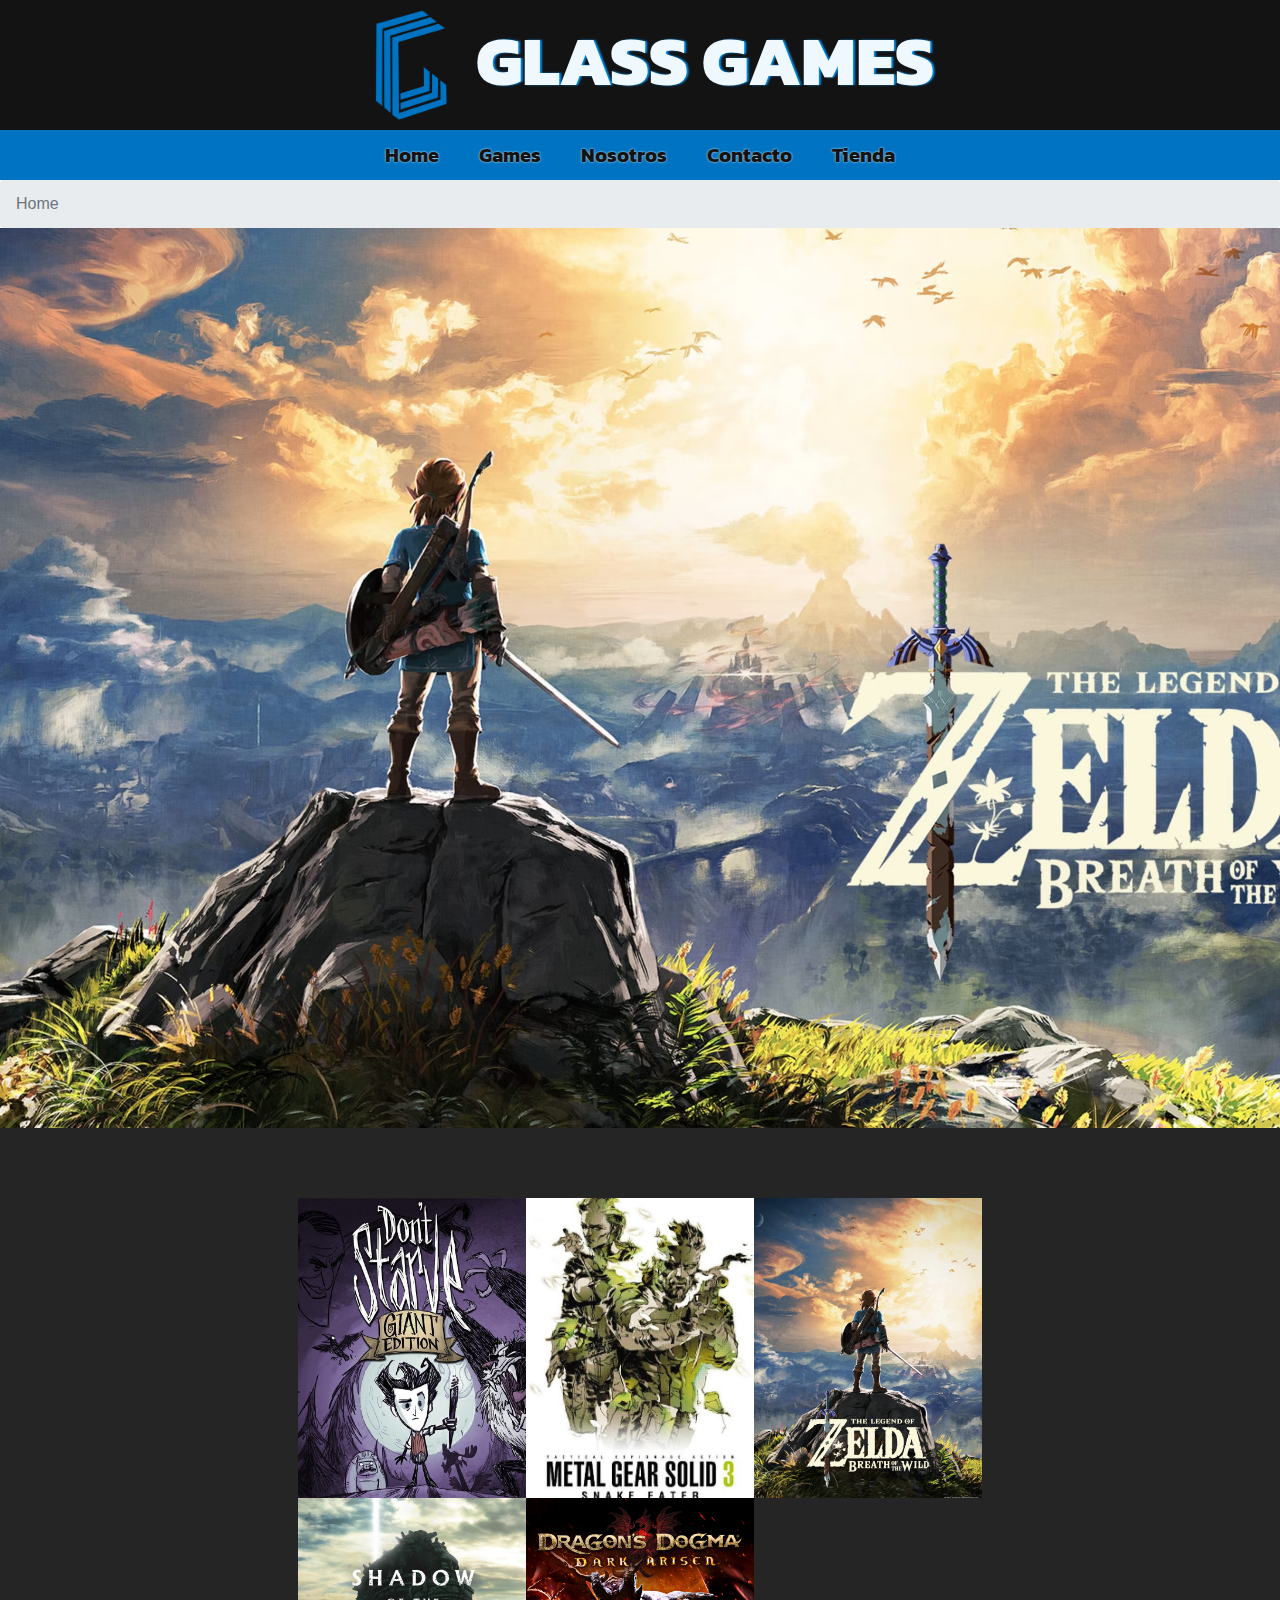
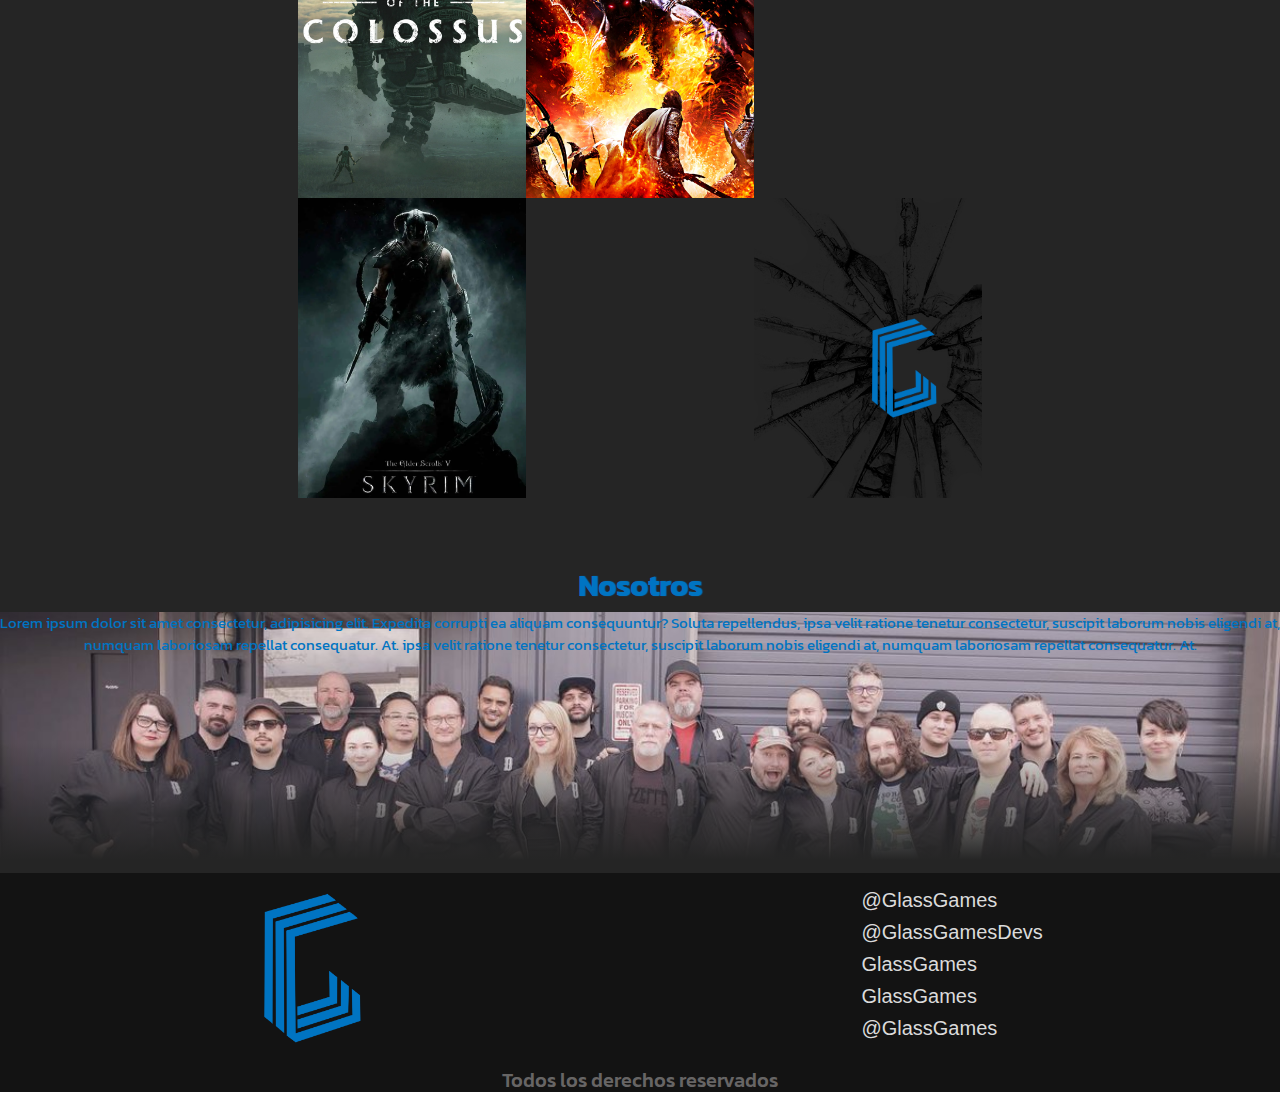
==== commit 62a373d8: "gg/index responsive" ====
--- a/index.html
+++ b/index.html
@@ -47,28 +47,6 @@
         <i class="fa-brands fa-youtube"></i>
         <img class="zelda-gif" src="./multimedia/zelda.gif" alt="">
       </button>
-      <section class="critics">
-        <article class="criticsign">
-          <div class="logoreddit">
-            <i class="fa-brands fa-square-reddit"></i>
-          </div>
-          <h3>IGN</h3>
-          <p>
-            "Zelda breath of the wild es un juego innovador, llevara el genero de los
-            aventura a otro nivel."
-          </p>
-        </article>
-        <article class="criticssteam">
-          <div class="logosteam">
-            <i class="fa-brands fa-steam-square"></i>
-          </div>
-          <h3>Steam</h3>
-          <p>
-            "Increiblemente entretenido, los gamers van a tener muchas horas
-            de diversion"
-          </p>
-        </article>
-      </section>
     </div>
     <div class="mainjuegos">
       <div class="multimediajuegos">
@@ -85,15 +63,16 @@
     </div>
     <div id="nosotros">
       <h3>Nosotros</h3>
-      <div class="historia"></div>
-      <p>
-        Lorem ipsum dolor sit amet consectetur, adipisicing elit. Expedita corrupti ea aliquam consequuntur? Soluta
-        repellendus,
-        ipsa velit ratione tenetur consectetur, suscipit laborum nobis eligendi at, numquam laboriosam repellat
-        consequatur. At.
-        ipsa velit ratione tenetur consectetur, suscipit laborum nobis eligendi at, numquam laboriosam repellat
-        consequatur. At.
-      </p>
+      <div class="historia">
+        <p>
+          Lorem ipsum dolor sit amet consectetur, adipisicing elit. Expedita corrupti ea aliquam consequuntur? Soluta
+          repellendus,
+          ipsa velit ratione tenetur consectetur, suscipit laborum nobis eligendi at, numquam laboriosam repellat
+          consequatur. At.
+          ipsa velit ratione tenetur consectetur, suscipit laborum nobis eligendi at, numquam laboriosam repellat
+          consequatur. At.
+        </p>
+      </div>
     </div>
   </main>
   <footer class="footer">
--- a/css/styles.css
+++ b/css/styles.css
@@ -64,7 +64,7 @@
 .footer {
   background-color: #131313;
   width: 100%;
-  height: 24vh;
+  height: auto;
 }
 .footer .foot {
   display: flex;
@@ -271,7 +271,7 @@
   padding-bottom: 100px;
   display: grid;
   grid-template-columns: 1fr;
-  grid-template-rows: 10% 80% 10%;
+  grid-template-rows: 10% 80%;
 }
 .main #nosotros h3 {
   text-align: center;
@@ -281,19 +281,16 @@
   font-weight: 800;
   text-shadow: 3px 0px 3px #0074C2;
 }
-.main #nosotros p {
-  grid-row: 3/4;
-  text-align: center;
-  font-size: 30px;
-  color: #0074C2;
-  font-family: "Kanit", sans-serif;
-  text-shadow: 1.5px 0px 2px aliceblue;
-}
 .main #nosotros .historia {
   background-image: linear-gradient(rgba(255, 255, 255, 0) 50%, #252525 95%), url(../multimedia/team.jpg);
   background-size: cover;
   height: 800px;
   width: 100%;
+  grid-row: 2/3;
+  text-align: center;
+  font-size: 30px;
+  color: #0074C2;
+  font-family: "Kanit", sans-serif;
 }
 
 .dst-page {
@@ -1323,1004 +1320,294 @@
   display: none;
 }
 
-@media only screen and (max-width: 375px) {
-  .header .logo {
-    font-size: 50px;
-  }
-  .header .headertitle {
+@media only screen and (min-width: 375px) and (max-width: 970px) {
+  .header {
+    width: 100%;
+  }
+  .navegador {
+    background-color: #0074C2;
+    display: flex;
+    justify-content: center;
+    text-align: center;
+    list-style: none;
+    margin: 0px;
+  }
+  .navegador :hover {
+    background-color: #252525;
+    color: aliceblue;
+    text-decoration: none;
+  }
+  .nav {
+    font-size: 20px;
+  }
+  .footer .foot .logo-footer {
+    height: 150px;
+  }
+  .footer .foot .redes {
     font-size: 30px;
   }
-  .header .redes {
-    font-size: 15px;
-  }
-  nav nav ul li:hover {
-    padding-right: 0px;
-    background-color: #252525;
-  }
-  nav .nav:hover {
-    padding-right: 0px;
-    border: solid 6px #252525;
-  }
-  nav ul li {
-    font-size: 12px;
-    padding-right: 6px;
-    margin: 6px;
-  }
-  a {
-    text-decoration: none;
-    color: #000000;
+  .footer .foot .redes .redes-titulo {
+    font-size: 20px;
+  }
+  .footer .foot .redes .redes-titulo h4 {
+    font-size: 20px;
+  }
+  .footer .copyright {
+    font-size: 20px;
   }
   .main {
-    height: calc(100vh - 130.4px);
-    grid-gap: 20px;
-    padding: 10px;
-  }
-  .main .trailer {
+    width: 100%;
+    height: 100%;
+  }
+  .main .lanzamiento {
+    background-size: cover;
+    background-repeat: no-repeat;
+    background-position: center;
+    padding: 0;
+  }
+  .main .lanzamiento .trailer-boton {
+    height: 50px;
+    width: 50px;
+  }
+  .main .lanzamiento .trailer-boton .fa-youtube {
+    font-size: 100px;
+  }
+  .main .lanzamiento .trailer-boton:focus .zelda-gif {
+    width: 350px;
     height: 200px;
-    width: 250px;
-    justify-self: right;
+  }
+  .main .mainjuegos .multimediajuegos {
+    grid-template-columns: 1fr 6fr 6fr 6fr 1fr;
+    grid-template-rows: 200px 200px 200px;
+    padding: 50px;
+  }
+  .main .mainjuegos .multimediajuegos .metalgear {
     grid-column: 3/4;
     grid-row: 1/2;
-  }
-  .main .critics {
-    justify-self: center;
-    font-size: 10px;
-    grid-column: 3/4;
-    grid-row: 2/3;
-  }
-  .main .sinopsis {
-    font-size: 12px;
-    grid-column: 1/4;
-    grid-row: 2/3;
-  }
-  footer {
+    background-image: url(../multimedia/mgs1.jpg);
+    background-size: cover;
+    background-position: center;
+  }
+  .main .mainjuegos .multimediajuegos .contenedor-juegos {
+    background-size: 500px;
+    background-position: 280px;
+    height: 200px;
+  }
+  .main .mainjuegos .multimediajuegos .contenedor-juegos .logo-juegos {
+    height: 100px;
+    translate: 20px 70px;
+  }
+  .main #nosotros {
+    width: auto;
+    height: 400px;
+    padding-bottom: 20px;
+    grid-template-rows: 10% 80%;
+  }
+  .main #nosotros h3 {
+    font-size: 30px;
+    font-weight: 600;
+    text-shadow: 1px 0px 1px #0074C2;
+  }
+  .main #nosotros .historia {
+    background-image: linear-gradient(rgba(255, 255, 255, 0) 50%, #252525 95%), url(../multimedia/team.jpg);
+    background-size: cover;
+    height: auto;
+    width: auto;
+    font-size: 15px;
+  }
+}
+@media only screen and (min-width: 971px) and (max-width: 1400px) {
+  .header {
+    width: 100%;
+  }
+  .navegador {
+    background-color: #0074C2;
+    display: flex;
+    justify-content: center;
+    text-align: center;
+    list-style: none;
+    margin: 0px;
+  }
+  .navegador :hover {
     background-color: #252525;
+    color: aliceblue;
+    text-decoration: none;
+  }
+  .nav {
+    font-size: 20px;
+  }
+  .footer .foot .logo-footer {
+    height: 150px;
+  }
+  .footer .foot .redes {
+    font-size: 30px;
+  }
+  .footer .foot .redes .redes-titulo {
+    font-size: 20px;
+  }
+  .footer .foot .redes .redes-titulo h4 {
+    font-size: 20px;
+  }
+  .footer .copyright {
+    font-size: 20px;
+  }
+  .main {
+    width: 100%;
+    height: 100%;
+  }
+  .main .lanzamiento {
     background-size: cover;
-    text-align: center;
-  }
-  footer footer ul li:hover {
-    padding-right: 0px;
-    background-color: #252525;
-  }
-  footer a {
-    text-decoration: none;
-    color: #131313;
-  }
-  footer .foot:hover {
-    color: aliceblue;
-    padding-right: 0px;
-    background-color: #252525;
-    border: solid 6px #252525;
-  }
-  footer ul li {
-    font-size: 12px;
-    padding-right: 6px;
-    margin: 8px;
-  }
-  .nosotros {
-    height: calc(100vh - 130.4px);
-    grid-gap: 20px;
-    padding: 15px;
-  }
-  .nosotros .nostitle {
-    font-size: 30px;
-  }
-  .nosotros .historia {
-    font-size: 12px;
-    background-position: 0px -250px;
-    padding: 10px;
-    border-radius: 10px;
-  }
-  .nosotros .valores {
-    font-size: 12px;
-    padding: 10px;
-    border-radius: 10px;
-  }
-  .nosotros .metas {
-    font-size: 12px;
-    background-position: 0px -800px;
-    padding: 10px;
-    border-radius: 10px;
-  }
-  .juegos {
-    height: calc(100vh - 130.4px);
-    padding: 10px;
-  }
-  .juegos .titulo-games {
-    font-size: 20px;
-  }
-  .juegos .galeria {
-    display: grid;
-    grid-template-columns: repeat(3, 1fr);
-    grid-template-rows: 1fr 1fr 1fr;
-    grid-gap: 20px;
-    margin: 5px;
-    padding: 10px;
-    transform: skewX(-1.5deg);
-  }
-  .formulario {
-    height: calc(100vh - 130.4px);
-    padding: 0px;
-  }
-  .formulario .contactotitle {
-    font-size: 20px;
-    margin: 10px;
-  }
-  .formulario .eres {
-    font-size: 10px;
-    padding: 10px;
-  }
-  .formulario .eres input {
-    height: 15px;
-    width: 15px;
-  }
-  .formulario .datos {
-    font-size: 10px;
-  }
-  .formulario .datos input {
-    padding: 2px;
-    font-size: 15px;
-    height: 25px;
-    width: 100px;
-  }
-  .formulario .comentarios {
-    font-size: 10px;
-  }
-  .formulario textarea {
-    height: 100px;
-    font-size: 20px;
-  }
-  .formulario .buttons {
-    grid-row: 5/6;
-    justify-self: center;
-  }
-  .formulario .formu h2 {
-    padding-top: 20px;
-  }
-  .store {
-    height: calc(100vh - 130.4px);
-    padding: 0px;
-  }
-  .store .remeras {
-    font-size: 20px;
-  }
-  .store .hombres {
-    font-size: 20px;
-  }
-  .store .galeriast {
-    display: grid;
-    grid-template-columns: repeat(3, 1fr);
-    grid-template-rows: 1fr;
-    grid-gap: 10px;
-    padding: 10px;
-  }
-  .store .galeriast input {
-    height: 10px;
-    width: 10px;
-  }
-  .store .galeriast article:hover {
-    border-color: #F75A19;
-    border-width: 20px;
-  }
-  .store .item1 {
+    background-repeat: no-repeat;
+    background-position: center;
+    padding: 0;
+    height: 100vh;
+  }
+  .main .lanzamiento .trailer-boton {
     height: 50px;
-    width: 40px;
-  }
-  .store .remera1 {
-    border-width: 10px;
-    border-radius: 10px;
-    font-size: 15px;
-  }
-  .store .item2 {
-    height: 50px;
-    width: 40px;
-  }
-  .store .remera2 {
-    border-width: 10px;
-    border-radius: 10px;
-    font-size: 15px;
-  }
-  .store .item3 {
-    height: 70px;
-    width: 40px;
-  }
-  .store .remera3 {
-    border-width: 10px;
-    border-radius: 10px;
-    font-size: 15px;
-  }
-}
-@media only screen and (min-width: 375px) and (max-width: 970px) {
-  .header .logo {
-    font-size: 50px;
-  }
-  .header .headertitle {
-    font-size: 30px;
-  }
-  .header .redes {
-    font-size: 15px;
-  }
-  nav nav ul li:hover {
-    padding-right: 0px;
-    background-color: #252525;
-  }
-  nav .nav:hover {
-    padding-right: 0px;
-    border: solid 6px #252525;
-  }
-  nav ul li {
-    font-size: 12px;
-    padding-right: 6px;
-    margin: 6px;
-  }
-  a {
-    text-decoration: none;
-    color: #000000;
-  }
-  .main {
-    height: calc(100vh - 130.4px);
-    grid-gap: 20px;
-    padding: 10px;
-  }
-  .main .trailer {
-    height: 200px;
-    width: 250px;
-    justify-self: right;
+    width: 50px;
+  }
+  .main .lanzamiento .trailer-boton .fa-youtube {
+    font-size: 100px;
+  }
+  .main .lanzamiento .trailer-boton:focus .zelda-gif {
+    width: 700px;
+    height: 500px;
+  }
+  .main .mainjuegos .multimediajuegos {
+    grid-template-columns: 20% 20% 20% 20% 20%;
+    padding: 70px;
+    grid-template-rows: 300px 300px 300px;
+  }
+  .main .mainjuegos .multimediajuegos .metalgear {
     grid-column: 3/4;
     grid-row: 1/2;
-  }
-  .main .critics {
-    justify-self: center;
-    font-size: 10px;
-    grid-column: 3/4;
-    grid-row: 2/3;
-  }
-  .main .sinopsis {
-    font-size: 12px;
-    grid-column: 1/4;
-    grid-row: 2/3;
-  }
-  footer {
-    background-color: #252525;
-    background-size: cover;
-    text-align: center;
-  }
-  footer footer ul li:hover {
-    padding-right: 0px;
-    background-color: #252525;
-  }
-  footer a {
-    text-decoration: none;
-    color: #131313;
-  }
-  footer .foot:hover {
-    color: aliceblue;
-    padding-right: 0px;
-    background-color: #252525;
-    border: solid 6px #252525;
-  }
-  footer ul li {
-    font-size: 12px;
-    padding-right: 6px;
-    margin: 8px;
-  }
-  .nosotros {
-    height: calc(100vh - 130.4px);
-    grid-gap: 20px;
-    padding: 15px;
-  }
-  .nosotros .nostitle {
-    font-size: 30px;
-  }
-  .nosotros .historia {
-    font-size: 12px;
-    background-position: 0px -250px;
-    padding: 10px;
-    border-radius: 10px;
-  }
-  .nosotros .valores {
-    font-size: 12px;
-    padding: 10px;
-    border-radius: 10px;
-  }
-  .nosotros .metas {
-    font-size: 12px;
-    background-position: 0px -800px;
-    padding: 10px;
-    border-radius: 10px;
-  }
-  .juegos {
-    height: calc(100vh - 130.4px);
-    padding: 10px;
-  }
-  .juegos .gamestitle {
-    font-size: 20px;
-  }
-  .juegos .galeria {
-    display: grid;
-    grid-template-columns: repeat(3, 1fr);
-    grid-template-rows: 1fr 1fr 1fr;
-    grid-gap: 20px;
-    margin: 5px;
-    padding: 10px;
-    transform: skewX(-1.5deg);
-  }
-  .juegos .game {
-    background-image: linear-gradient(rgba(255, 255, 255, 0), #252525 90%), url(../multimedia/d2.jpg);
-    background-size: cover;
-    background-position: top;
-    border-radius: 1px;
-  }
-  .juegos .game:hover {
-    background-image: url(../multimedia/d2.jpg);
-  }
-  .juegos .game2 {
-    background-image: linear-gradient(rgba(255, 255, 255, 0), #252525 90%), url(../multimedia/d1.jpg);
+    background-image: url(../multimedia/mgs1.jpg);
     background-size: cover;
     background-position: center;
-    border-radius: 1px;
-  }
-  .juegos .game2:hover {
-    background-image: url(../multimedia/d1.jpg);
-  }
-  .juegos .game3 {
-    background-image: linear-gradient(rgba(255, 255, 255, 0), #252525 90%), url(../multimedia/d3.jpg);
+  }
+  .main .mainjuegos .multimediajuegos .contenedor-juegos {
+    background-size: 500px;
+    background-position: center;
+    height: 100%;
+  }
+  .main .mainjuegos .multimediajuegos .contenedor-juegos .logo-juegos {
+    height: 100px;
+    translate: 100px 120px;
+  }
+  .main #nosotros {
+    width: auto;
+    height: 300px;
+    padding-bottom: 10px;
+    grid-template-rows: 15% 90%;
+  }
+  .main #nosotros h3 {
+    font-size: 30px;
+    font-weight: 600;
+    text-shadow: 1px 0px 1px #0074C2;
+  }
+  .main #nosotros .historia {
+    background-image: linear-gradient(rgba(255, 255, 255, 0) 50%, #252525 95%), url(../multimedia/team.jpg);
     background-size: cover;
-    background-position: top;
-    border-radius: 1px;
-  }
-  .juegos .game3:hover {
-    background-image: url(../multimedia/d3.jpg);
-  }
-  .juegos .game4 {
-    background-image: linear-gradient(rgba(255, 255, 255, 0), #252525 90%), url(../multimedia/d6.jpg);
+    height: auto;
+    width: auto;
+    font-size: 15px;
+  }
+}
+@media only screen and (min-width: 1400px) and (max-width: 2560px) {
+  .header {
+    width: 100%;
+  }
+  .navegador {
+    background-color: #0074C2;
+    display: flex;
+    justify-content: center;
+    text-align: center;
+    list-style: none;
+    margin: 0px;
+  }
+  .navegador :hover {
+    background-color: #252525;
+    color: aliceblue;
+    text-decoration: none;
+  }
+  .nav {
+    font-size: 20px;
+  }
+  .footer .foot .logo-footer {
+    height: 150px;
+  }
+  .footer .foot .redes {
+    font-size: 30px;
+  }
+  .footer .foot .redes .redes-titulo {
+    font-size: 20px;
+  }
+  .footer .foot .redes .redes-titulo h4 {
+    font-size: 20px;
+  }
+  .footer .copyright {
+    font-size: 20px;
+  }
+  .main {
+    width: 100%;
+    height: 100%;
+  }
+  .main .lanzamiento {
     background-size: cover;
-    background-position: top;
-    border-radius: 1px;
-  }
-  .juegos .game4:hover {
-    background-image: url(../multimedia/d6.jpg);
-  }
-  .juegos .game5 {
-    background-image: linear-gradient(rgba(255, 255, 255, 0), #252525 90%), url(../multimedia/cod.jpg);
-    background-size: cover;
-    background-position: left;
-    border-radius: 1px;
-  }
-  .juegos .game5:hover {
-    background-image: url(../multimedia/cod.jpg);
-  }
-  .juegos .dragonquest {
-    grid-column: 1/2;
-    background-image: linear-gradient(rgba(255, 255, 255, 0), #252525 90%), url(../multimedia/ds2.jpg);
-  }
-  .juegos .dragonquest:hover {
-    background-image: url(../multimedia/ds2.jpg);
-  }
-  .juegos .dragonquest h2 {
-    font-size: 15px;
-  }
-  .formulario {
-    height: calc(100vh - 130.4px);
-    padding: 0px;
-  }
-  .formulario .contactotitle {
-    font-size: 20px;
-    margin: 10px;
-  }
-  .formulario .eres {
-    font-size: 10px;
-    padding: 10px;
-  }
-  .formulario .eres input {
-    height: 15px;
-    width: 15px;
-  }
-  .formulario .datos {
-    font-size: 10px;
-  }
-  .formulario .datos input {
-    padding: 2px;
-    font-size: 15px;
-    height: 25px;
-    width: 100px;
-  }
-  .formulario .comentarios {
-    font-size: 10px;
-  }
-  .formulario textarea {
-    height: 100px;
-    font-size: 20px;
-  }
-  .formulario .buttons {
-    grid-row: 5/6;
-    justify-self: center;
-  }
-  .formulario .formu h2 {
-    padding-top: 20px;
-  }
-  .store {
-    height: calc(100vh - 130.4px);
-    padding: 0px;
-  }
-  .store .remeras {
-    font-size: 20px;
-  }
-  .store .hombres {
-    font-size: 20px;
-  }
-  .store .galeriast {
-    display: grid;
-    grid-template-columns: repeat(3, 1fr);
-    grid-template-rows: 1fr;
-    grid-gap: 10px;
-    padding: 10px;
-  }
-  .store .galeriast input {
-    height: 10px;
-    width: 10px;
-  }
-  .store .galeriast article:hover {
-    border-color: #F75A19;
-    border-width: 20px;
-  }
-  .store .item1 {
+    background-repeat: no-repeat;
+    background-position: center;
+    padding: 0;
+    height: 100vh;
+  }
+  .main .lanzamiento .trailer-boton {
     height: 50px;
-    width: 40px;
-  }
-  .store .remera1 {
-    border-width: 10px;
-    border-radius: 10px;
-    font-size: 15px;
-  }
-  .store .item2 {
-    height: 50px;
-    width: 40px;
-  }
-  .store .remera2 {
-    border-width: 10px;
-    border-radius: 10px;
-    font-size: 15px;
-  }
-  .store .item3 {
-    height: 55px;
-    width: 40px;
-  }
-  .store .remera3 {
-    border-width: 10px;
-    border-radius: 10px;
-    font-size: 15px;
-  }
-}
-@media only screen and (min-width: 971px) and (max-width: 1400px) {
-  .header .logo {
-    font-size: 80px;
-  }
-  .header .headertitle {
-    font-size: 40px;
-  }
-  .header .redes {
-    font-size: 30px;
-  }
-  nav nav ul li:hover {
-    padding-right: 0px;
-    background-color: #252525;
-  }
-  nav .nav:hover {
-    padding-right: 0px;
-    border: solid 6px #252525;
-  }
-  nav ul li {
-    font-size: 20px;
-    padding-right: 6px;
-    margin: 6px;
-  }
-  a {
-    text-decoration: none;
-    color: #000000;
-  }
-  .main {
-    height: calc(100vh - 172px);
-    grid-gap: 20px;
-    padding: 10px;
-  }
-  .main .trailer {
-    height: 200px;
-    width: 250px;
-    justify-self: left;
+    width: 50px;
+  }
+  .main .lanzamiento .trailer-boton .fa-youtube {
+    font-size: 100px;
+  }
+  .main .lanzamiento .trailer-boton:focus .zelda-gif {
+    width: 700px;
+    height: 500px;
+  }
+  .main .mainjuegos .multimediajuegos {
+    grid-template-columns: 20% 20% 20% 20% 20%;
+    padding: 70px;
+    grid-template-rows: 300px 300px 300px;
+  }
+  .main .mainjuegos .multimediajuegos .metalgear {
     grid-column: 3/4;
     grid-row: 1/2;
-  }
-  .main .critics {
-    justify-self: center;
-    font-size: 12px;
-    grid-column: 3/4;
-    grid-row: 2/3;
-  }
-  .main .sinopsis {
-    font-size: 20px;
-    grid-column: 1/4;
-    grid-row: 2/3;
-  }
-  footer {
-    background-color: #252525;
-    background-size: cover;
-    text-align: center;
-  }
-  footer footer ul li:hover {
-    padding-right: 0px;
-    background-color: #252525;
-  }
-  footer a {
-    text-decoration: none;
-    color: #131313;
-  }
-  footer .foot:hover {
-    color: aliceblue;
-    padding-right: 0px;
-    background-color: #252525;
-    border: solid 6px #252525;
-  }
-  footer ul li {
-    font-size: 20px;
-    padding-right: 6px;
-    margin: 8px;
-  }
-  .nosotros {
-    height: calc(100vh - 172px);
-    grid-gap: 20px;
-    padding: 15px;
-  }
-  .nosotros .nostitle {
-    font-size: 30px;
-  }
-  .nosotros .historia {
-    font-size: 16px;
-    background-position: 0px -250px;
-    padding: 10px;
-    border-radius: 10px;
-  }
-  .nosotros .valores {
-    font-size: 16px;
-    padding: 10px;
-    border-radius: 10px;
-  }
-  .nosotros .metas {
-    font-size: 16px;
-    background-position: 0px -800px;
-    padding: 10px;
-    border-radius: 10px;
-  }
-  .juegos {
-    height: calc(100vh - 172px);
-    padding: 10px;
-  }
-  .juegos .gamestitle {
-    font-size: 20px;
-  }
-  .juegos .galeria {
-    display: grid;
-    grid-template-columns: repeat(3, 1fr);
-    grid-template-rows: 2fr 2fr 1fr;
-    grid-gap: 10px;
-    margin: 5px;
-    padding: 10px;
-    transform: skewX(-1.5deg);
-  }
-  .juegos .game {
-    background-image: linear-gradient(rgba(255, 255, 255, 0), #252525 90%), url(../multimedia/d2.jpg);
-    background-size: cover;
-    background-position: top;
-    border-radius: 1px;
-  }
-  .juegos .game:hover {
-    background-image: url(../multimedia/d2.jpg);
-  }
-  .juegos .game2 {
-    background-image: linear-gradient(rgba(255, 255, 255, 0), #252525 90%), url(../multimedia/d1.jpg);
+    background-image: url(../multimedia/mgs1.jpg);
     background-size: cover;
     background-position: center;
-    border-radius: 1px;
-  }
-  .juegos .game2:hover {
-    background-image: url(../multimedia/d1.jpg);
-  }
-  .juegos .game3 {
-    background-image: linear-gradient(rgba(255, 255, 255, 0), #252525 90%), url(../multimedia/d3.jpg);
+  }
+  .main .mainjuegos .multimediajuegos .contenedor-juegos {
+    background-size: 500px;
+    background-position: center;
+    height: 100%;
+  }
+  .main .mainjuegos .multimediajuegos .contenedor-juegos .logo-juegos {
+    height: 100px;
+    translate: 100px 120px;
+  }
+  .main #nosotros {
+    width: auto;
+    height: 300px;
+    padding-bottom: 10px;
+    grid-template-rows: 15% 90%;
+  }
+  .main #nosotros h3 {
+    font-size: 30px;
+    font-weight: 600;
+    text-shadow: 1px 0px 1px #0074C2;
+  }
+  .main #nosotros .historia {
+    background-image: linear-gradient(rgba(255, 255, 255, 0) 50%, #252525 95%), url(../multimedia/team.jpg);
     background-size: cover;
-    background-position: center;
-    border-radius: 1px;
-  }
-  .juegos .game3:hover {
-    background-image: url(../multimedia/d3.jpg);
-  }
-  .juegos .game4 {
-    background-image: linear-gradient(rgba(255, 255, 255, 0), #252525 90%), url(../multimedia/d6.jpg);
-    background-size: cover;
-    background-position: top;
-    border-radius: 1px;
-  }
-  .juegos .game4:hover {
-    background-image: url(../multimedia/d6.jpg);
-  }
-  .juegos .game5 {
-    background-image: linear-gradient(rgba(255, 255, 255, 0), #252525 90%), url(../multimedia/cod.jpg);
-    background-size: cover;
-    background-position: left;
-    border-radius: 1px;
-  }
-  .juegos .game5:hover {
-    background-image: url(../multimedia/cod.jpg);
-  }
-  .juegos .dragonquest {
-    grid-column: 1/2;
-    background-image: linear-gradient(rgba(255, 255, 255, 0), #252525 90%), url(../multimedia/ds2.jpg);
-  }
-  .juegos .dragonquest:hover {
-    background-image: url(../multimedia/ds2.jpg);
-  }
-  .juegos .dragonquest h2 {
-    font-size: 25px;
-  }
-  .formulario {
-    height: calc(100vh - 172px);
-    padding: 0px;
-  }
-  .formulario .contactotitle {
-    font-size: 20px;
-    margin: 10px;
-  }
-  .formulario .eres {
+    height: auto;
+    width: auto;
     font-size: 15px;
-    padding: 0px;
-  }
-  .formulario .eres input {
-    height: 15px;
-    width: 15px;
-  }
-  .formulario .datos {
-    font-size: 15px;
-  }
-  .formulario .datos input {
-    padding: 2px;
-    font-size: 15px;
-    height: 25px;
-    width: 100px;
-  }
-  .formulario .comentarios {
-    font-size: 15px;
-  }
-  .formulario textarea {
-    height: 100px;
-    font-size: 20px;
-  }
-  .formulario .buttons {
-    grid-row: 5/6;
-    justify-self: center;
-  }
-  .formulario .formu h2 {
-    padding-top: 10px;
-  }
-  .store {
-    height: calc(100vh - 172px);
-    padding: 10px;
-    grid-template-rows: 10% 10% 1fr;
-  }
-  .store .remeras {
-    font-size: 20px;
-    margin: 100px;
-  }
-  .store .hombres {
-    font-size: 20px;
-  }
-  .store .galeriast {
-    display: grid;
-    grid-template-columns: repeat(3, 1fr);
-    grid-template-rows: 1fr;
-    grid-gap: 10px;
-    padding: 10px;
-  }
-  .store .galeriast input {
-    height: 10px;
-    width: 10px;
-  }
-  .store .galeriast article:hover {
-    border-color: #F75A19;
-    border-width: 20px;
-  }
-  .store .item1 {
-    height: 150px;
-    width: 120px;
-  }
-  .store .remera1 {
-    border-width: 10px;
-    border-radius: 10px;
-    font-size: 15px;
-  }
-  .store .item2 {
-    height: 150px;
-    width: 120px;
-  }
-  .store .remera2 {
-    border-width: 10px;
-    border-radius: 10px;
-    font-size: 15px;
-  }
-  .store .item3 {
-    height: 150px;
-    width: 120px;
-  }
-  .store .remera3 {
-    border-width: 10px;
-    border-radius: 10px;
-    font-size: 15px;
-  }
-}
-@media only screen and (min-width: 1400px) and (max-width: 2560px) {
-  .header .logo {
-    font-size: 120px;
-  }
-  .header .headertitle {
-    font-size: 70px;
-  }
-  .header .redes {
-    font-size: 50px;
-  }
-  nav nav ul li:hover {
-    padding-right: 0px;
-    background-color: #252525;
-  }
-  nav .nav:hover {
-    padding-right: 0px;
-    border: solid 6px #252525;
-  }
-  nav ul li {
-    font-size: 30px;
-    padding-right: 20px;
-    margin: 6px;
-  }
-  a {
-    text-decoration: none;
-    color: #000000;
-  }
-  .main {
-    height: calc(100vh - 271.2px);
-    grid-gap: 20px;
-    padding: 10px;
-  }
-  .main .trailer {
-    height: 200px;
-    width: 300px;
-    justify-self: left;
-    grid-column: 3/4;
-    grid-row: 1/2;
-  }
-  .main .critics {
-    justify-self: center;
-    font-size: 15px;
-    grid-column: 3/4;
-    grid-row: 2/3;
-  }
-  .main .sinopsis {
-    font-size: 20px;
-    grid-column: 1/4;
-    grid-row: 2/3;
-  }
-  footer {
-    background-color: #252525;
-    background-size: cover;
-    text-align: center;
-  }
-  footer footer ul li:hover {
-    padding-right: 0px;
-    background-color: #252525;
-  }
-  footer a {
-    text-decoration: none;
-    color: #131313;
-  }
-  footer .foot:hover {
-    color: aliceblue;
-    padding-right: 0px;
-    background-color: #252525;
-    border: solid 6px #252525;
-  }
-  footer ul li {
-    font-size: 30px;
-    padding-right: 20px;
-    margin: 8px;
-  }
-  .nosotros {
-    height: calc(100vh - 271.2px);
-    grid-gap: 20px;
-    padding: 15px;
-  }
-  .nosotros .nostitle {
-    font-size: 30px;
-  }
-  .nosotros .historia {
-    font-size: 15px;
-    background-position: 0px -80px;
-    padding: 10px;
-    border-radius: 10px;
-  }
-  .nosotros .valores {
-    font-size: 15px;
-    background-position: 0px -460px;
-    padding: 10px;
-    border-radius: 10px;
-  }
-  .nosotros .metas {
-    font-size: 15px;
-    background-position: 0px -1700px;
-    padding: 10px;
-    border-radius: 10px;
-  }
-  .juegos {
-    height: calc(100vh - 271.2px);
-    padding: 10px;
-  }
-  .juegos .gamestitle {
-    font-size: 40px;
-  }
-  .juegos .galeria {
-    display: grid;
-    grid-template-columns: repeat(6, 1fr);
-    grid-template-rows: 1fr;
-    grid-gap: 20px;
-    margin: 5px;
-    padding: 15px;
-    transform: skewX(-1.5deg);
-  }
-  .juegos .game {
-    background-image: linear-gradient(rgba(255, 255, 255, 0), #252525 90%), url(../multimedia/d2.jpg);
-    background-size: cover;
-    background-position: top;
-    border-radius: 1px;
-  }
-  .juegos .game:hover {
-    background-image: url(../multimedia/d2.jpg);
-  }
-  .juegos .game2 {
-    background-image: linear-gradient(rgba(255, 255, 255, 0), #252525 90%), url(../multimedia/d1.jpg);
-    background-size: cover;
-    background-position: -1200px;
-    border-radius: 1px;
-  }
-  .juegos .game2:hover {
-    background-image: url(../multimedia/d1.jpg);
-  }
-  .juegos .game3 {
-    background-image: linear-gradient(rgba(255, 255, 255, 0), #252525 90%), url(../multimedia/d3.jpg);
-    background-size: cover;
-    background-position: center;
-    border-radius: 1px;
-  }
-  .juegos .game3:hover {
-    background-image: url(../multimedia/d3.jpg);
-  }
-  .juegos .game4 {
-    background-image: linear-gradient(rgba(255, 255, 255, 0), #252525 90%), url(../multimedia/d6.jpg);
-    background-size: cover;
-    background-position: top;
-    border-radius: 1px;
-  }
-  .juegos .game4:hover {
-    background-image: url(../multimedia/d6.jpg);
-  }
-  .juegos .game5 {
-    background-image: linear-gradient(rgba(255, 255, 255, 0), #252525 90%), url(../multimedia/cod.jpg);
-    background-size: cover;
-    background-position: 0px;
-    border-radius: 1px;
-  }
-  .juegos .game5:hover {
-    background-image: url(../multimedia/cod.jpg);
-  }
-  .juegos .dragonquest {
-    grid-column: 1/2;
-    background-image: linear-gradient(rgba(255, 255, 255, 0), #252525 90%), url(../multimedia/ds2.jpg);
-    background-position: 0px;
-  }
-  .juegos .dragonquest:hover {
-    background-image: url(../multimedia/ds2.jpg);
-  }
-  .juegos .dragonquest h2 {
-    font-size: 30px;
-  }
-  .formulario {
-    height: calc(100vh - 271.2px);
-    padding: 10px;
-  }
-  .formulario .contactotitle {
-    font-size: 20px;
-    margin: 10px;
-  }
-  .formulario .eres {
-    font-size: 20px;
-    padding: 0px;
-  }
-  .formulario .eres input {
-    height: 20px;
-    width: 20px;
-  }
-  .formulario .datos {
-    font-size: 20px;
-  }
-  .formulario .datos input {
-    padding: 2px;
-    font-size: 15px;
-    height: 25px;
-    width: 150px;
-  }
-  .formulario .comentarios {
-    font-size: 20px;
-  }
-  .formulario textarea {
-    height: 100px;
-    width: 300px;
-    font-size: 20px;
-  }
-  .formulario .buttons {
-    grid-row: 5/6;
-    justify-self: center;
-  }
-  .formulario .formu h2 {
-    padding-top: 20px;
-  }
-  .store {
-    height: calc(100vh - 271.2px);
-    padding: 10px;
-    grid-template-rows: 10% 10% 1fr;
-  }
-  .store .remeras {
-    font-size: 20px;
-    margin: 100px;
-  }
-  .store .hombres {
-    font-size: 20px;
-  }
-  .store .galeriast {
-    display: grid;
-    grid-template-columns: repeat(3, 1fr);
-    grid-template-rows: 1fr;
-    grid-gap: 10px;
-    padding: 10px;
-  }
-  .store .galeriast input {
-    height: 20px;
-    width: 20px;
-  }
-  .store .galeriast article:hover {
-    border-color: #F75A19;
-    border-width: 20px;
-  }
-  .store .item1 {
-    height: 200px;
-    width: 150px;
-  }
-  .store .remera1 {
-    border-width: 10px;
-    border-radius: 10px;
-    font-size: 15px;
-  }
-  .store .item2 {
-    height: 200px;
-    width: 150px;
-  }
-  .store .remera2 {
-    border-width: 10px;
-    border-radius: 10px;
-    font-size: 15px;
-  }
-  .store .item3 {
-    height: 200px;
-    width: 150px;
-  }
-  .store .remera3 {
-    border-width: 10px;
-    border-radius: 10px;
-    font-size: 15px;
   }
 }
 
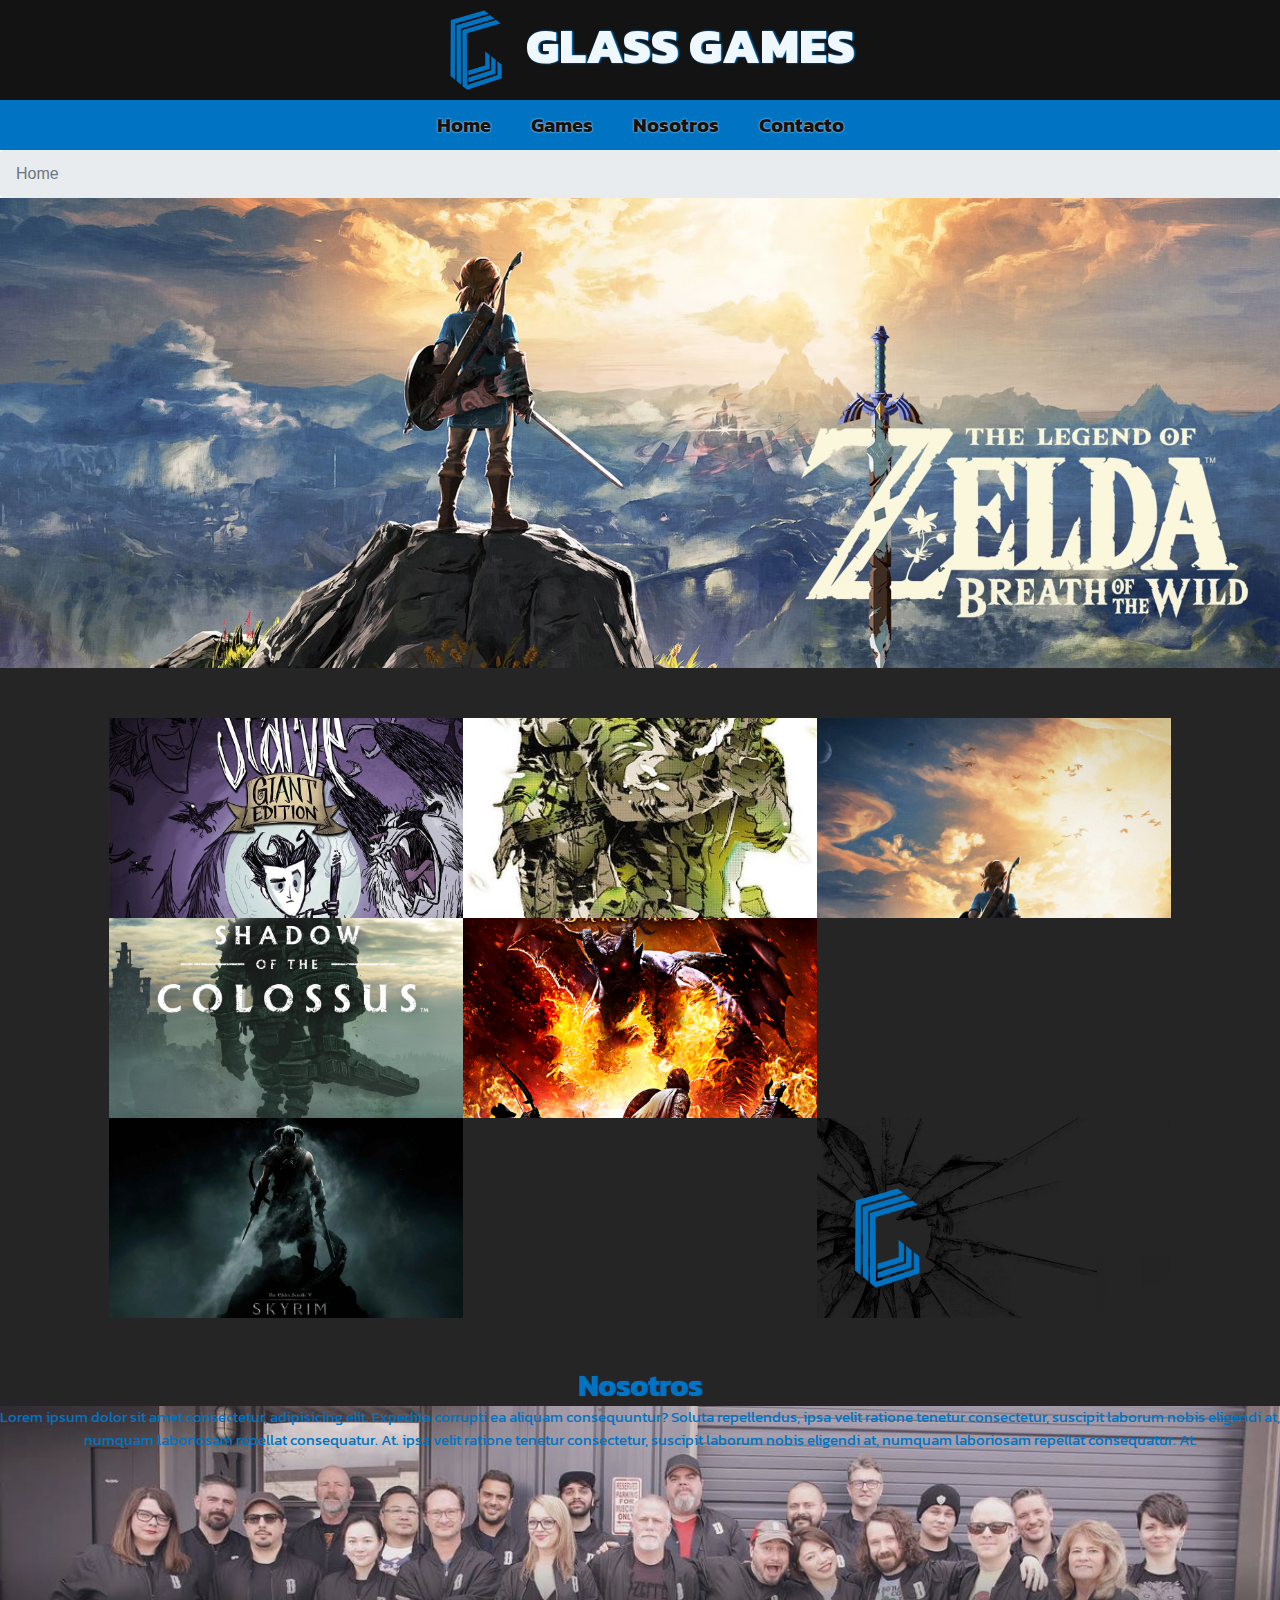
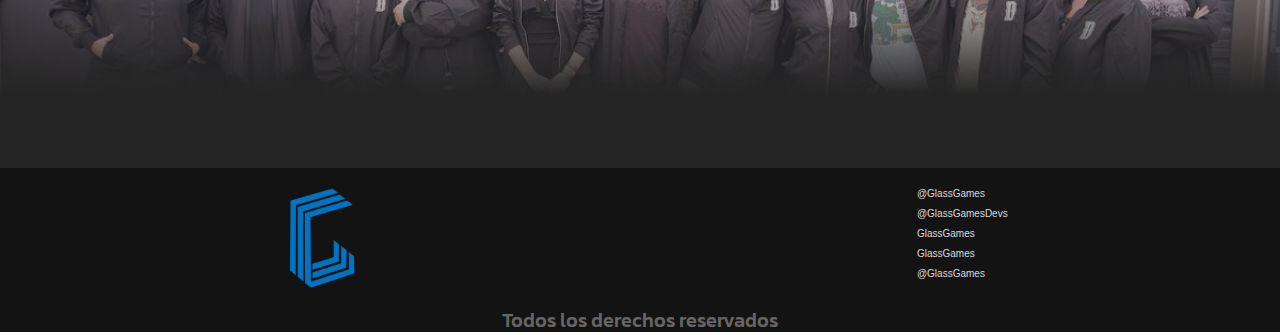
==== commit b42f4e37: "ggs/st" ====
--- a/index.html
+++ b/index.html
@@ -33,7 +33,6 @@
       <li><a class="nav" href="./pages/games.html">Games</a></li>
       <li><a class="nav" href="#nosotros">Nosotros</a></li>
       <li><a class="nav" href="./pages/contacto.html">Contacto</a></li>
-      <li><a class="nav" href="./pages/tienda.html">Tienda</a></li>
     </ul>
   </nav>
   <div aria-label="breadcrumb">
--- a/css/styles.css
+++ b/css/styles.css
@@ -58,53 +58,6 @@
 }
 
 .breadcrumb {
-  margin: 0px;
-}
-
-.footer {
-  background-color: #131313;
-  width: 100%;
-  height: auto;
-}
-.footer .foot {
-  display: flex;
-  align-items: center;
-  justify-content: space-around;
-  align-content: center;
-  padding: 20px 0px 20px;
-}
-.footer .foot .logo-footer {
-  height: 250px;
-}
-.footer .foot .redes {
-  color: #dbdbdb;
-  font-size: 50px;
-  display: flex;
-  align-items: stretch;
-  justify-content: center;
-  flex-direction: row;
-}
-.footer .foot .redes .fa-brands {
-  display: flex;
-  flex-direction: column;
-  align-items: center;
-}
-.footer .foot .redes .redes-titulo {
-  color: #dbdbdb;
-  font-size: 50px;
-  display: flex;
-  flex-direction: column;
-  align-items: stretch;
-  justify-content: center;
-}
-.footer .foot .redes .redes-titulo h4 {
-  font-size: 35px;
-}
-.footer .copyright {
-  text-align: center;
-  color: #676565;
-  font-size: 40px;
-  font-family: "Kanit", sans-serif;
   margin: 0px;
 }
 
@@ -293,6 +246,53 @@
   font-family: "Kanit", sans-serif;
 }
 
+.footer {
+  background-color: #131313;
+  width: 100%;
+  height: auto;
+}
+.footer .foot {
+  display: flex;
+  align-items: center;
+  justify-content: space-around;
+  align-content: center;
+  padding: 20px 0px 20px;
+}
+.footer .foot .logo-footer {
+  height: 250px;
+}
+.footer .foot .redes {
+  color: #dbdbdb;
+  font-size: 50px;
+  display: flex;
+  align-items: stretch;
+  justify-content: center;
+  flex-direction: row;
+}
+.footer .foot .redes .fa-brands {
+  display: flex;
+  flex-direction: column;
+  align-items: center;
+}
+.footer .foot .redes .redes-titulo {
+  color: #dbdbdb;
+  font-size: 50px;
+  display: flex;
+  flex-direction: column;
+  align-items: stretch;
+  justify-content: center;
+}
+.footer .foot .redes .redes-titulo h4 {
+  font-size: 35px;
+}
+.footer .copyright {
+  text-align: center;
+  color: #676565;
+  font-size: 40px;
+  font-family: "Kanit", sans-serif;
+  margin: 0px;
+}
+
 .dst-page {
   background-image: url(../multimedia/dst-fondo.webp);
   background-size: cover;
@@ -640,7 +640,6 @@
 .zelda-page .novedades .zelda-parche {
   font-family: "Kanit", sans-serif;
   font-weight: 600;
-  font-size: 30px;
   padding: 30px 0px 30px 0px;
 }
 .zelda-page .novedades ul {
@@ -698,7 +697,7 @@
   display: grid;
   grid-template-columns: repeat(3, 1fr);
   grid-template-rows: 1fr 1fr 1fr 1fr;
-  padding: 100px;
+  padding: 0px;
 }
 .metalgear-page .metalgear-grid .metalgear-boss {
   background-image: url(../multimedia/mg31.jpg);
@@ -937,10 +936,10 @@
   text-align: center;
 }
 .contacto .formulario .datos .input-datos {
-  font-size: 50px;
+  font-size: 30px;
   text-align: center;
-  height: 100px;
-  width: 1000px;
+  height: 80px;
+  width: 700px;
   border: solid 5px #131313;
   border-radius: 5px;
 }
@@ -951,10 +950,10 @@
   align-items: center;
 }
 .contacto .formulario .comentarios .textarea {
-  font-size: 50px;
+  font-size: 30px;
   text-align: center;
-  height: 400px;
-  width: 1000px;
+  height: 300px;
+  width: 700px;
   border: solid 5px #131313;
   border-radius: 5px;
 }
@@ -964,7 +963,7 @@
   flex-direction: row;
   align-items: center;
   justify-content: space-evenly;
-  font-size: 40px;
+  font-size: 30px;
 }
 .contacto .formulario .botones .enviar {
   padding: 10px;
@@ -983,8 +982,8 @@
 }
 .contacto .contacto-zelda {
   position: absolute;
-  height: 1000px;
-  margin-left: 60%;
+  height: 800px;
+  translate: 500px -700px;
   filter: opacity(0.3);
 }
 .contacto .redes {
@@ -1153,176 +1152,15 @@
   text-shadow: 1px 0px 3px #0093F5;
 }
 
-.merchandise {
-  background-image: linear-gradient(to bottom, rgba(240, 248, 255, 0.61) 99.9%, rgba(255, 0, 0, 0)), url(../multimedia/patron-back.webp);
-}
-.merchandise .titulotienda {
-  font-family: "Kanit", sans-serif;
-  font-style: bold;
-  font-weight: 700;
-  background-color: #F75A19;
-  text-shadow: 3px 0px 4px #0093F5;
-  color: #ffffff;
-  font-size: 50px;
-  text-align: center;
-  padding: 20px;
-}
-.merchandise .titulo-filtro {
-  padding: 30px;
-}
-.merchandise .filtro-selector, .merchandise .filtro-label {
-  padding-right: 20px;
-}
-.merchandise .filtro-selector, .merchandise .filtro-label, .merchandise .titulo-filtro {
-  font-size: 30px;
-  display: inline;
-  height: 20px;
-  width: 20px;
-  margin-top: 40px;
-}
-.merchandise #cards {
-  justify-items: center;
-  grid-row: 2/3;
-}
-.merchandise #cards .zelda {
-  display: flex;
-  justify-content: space-evenly;
-  align-items: center;
-  padding: 40px;
-}
-.merchandise #cards .dont-starve {
-  display: flex;
-  justify-content: space-evenly;
-  align-items: center;
-  padding: 40px;
-}
-.merchandise #cards .colossus {
-  display: flex;
-  justify-content: space-evenly;
-  align-items: center;
-  padding: 40px;
-}
-.merchandise #cards .card {
-  color: #131313;
-  text-shadow: 1px 0px 2px #0074C2;
-  min-width: 45rem;
-  background-color: rgba(247, 92, 25, 0.7098039216);
-  border: 1px solid rgb(186, 186, 186);
-}
-.merchandise #cards .card .card-img-top {
-  height: 780px;
-}
-.merchandise #cards .card .card-title {
-  font-family: "Kanit", sans-serif;
-  font-style: bold;
-  font-weight: 400;
-  font-size: 40px;
-  text-align: center;
-}
-.merchandise #cards .card .card-body {
-  flex: none;
-}
-.merchandise #cards .card .list-group-flush .list-group-item {
-  border: none;
-  color: #131313;
-  font-family: "Noto Serif Georgian", serif;
-  font-weight: 800;
-  font-size: 20px;
-  justify-self: center;
-  text-align: center;
-}
-.merchandise #cards .card .list-group-flush .list-group-item .favoritos {
-  font-size: 40px;
-  border: transparent;
-  background-color: transparent;
-  background-size: 100px;
-  display: flex;
-  text-align: right;
-}
-.merchandise #cards .card .list-group-flush .list-group-item .favoritos .fa-regular {
-  color: red;
-  cursor: pointer;
-  text-align: right;
-}
-.merchandise #cards .card .list-group-flush .list-group-item .favoritos .fa-solid {
-  display: none;
-}
-.merchandise #cards .card .list-group-flush .list-group-item .favoritos:focus {
-  display: flex;
-}
-.merchandise #cards .card .list-group-flush .list-group-item .favoritos:focus .fa-regular {
-  display: none;
-}
-.merchandise #cards .card .list-group-flush .list-group-item .favoritos:focus .fa-solid {
-  color: red;
-  display: block;
-  text-align: right;
-}
-.merchandise #cards .card .btn-group-lg > .btn, .merchandise #cards .card .btn-lg {
-  background-color: #dbdbdb;
-  border: rgb(186, 186, 186);
-  color: #0074C2;
-  padding: 0.5rem 1rem;
-  font-size: 2.5rem;
-  line-height: 1.5;
-  border-radius: 0.3rem;
-  width: -webkit-fill-available;
-}
-.merchandise .merch {
-  padding: 30px;
-}
-.merchandise .merch .new-arrivals {
-  font-family: "Kanit", sans-serif;
-  font-weight: bolder;
-  color: #F75A19;
-  text-shadow: 1px 0px 5px #0065A8;
-  text-align: center;
-  font-size: 80px;
-  padding: 40px;
-}
-.merchandise .merch .carousel-caption {
-  background-color: rgba(247, 92, 25, 0.7215686275);
-  border-radius: 5px;
-  color: #131313;
-  font-size: 20px;
-}
-.merchandise .merch .carousel-control-prev {
-  color: transparent;
-  text-align: center;
-}
-.merchandise .merch .carousel-control-next {
-  color: transparent;
-  text-align: center;
-}
-.merchandise .boton-tienda {
-  position: fixed;
-  bottom: 20px;
-  right: 20px;
-  background-color: #235475;
-  border-radius: 100px;
-  border: solid 50px #235475;
-  line-height: 50px;
-}
-.merchandise .boton-tienda .fa-cart-shopping {
-  color: #F75A19;
-  font-size: 100px;
-}
-
-#zelda:checked ~ #cards .dont-starve, #zelda:checked ~ #cards .colossus {
-  display: none;
-}
-
-#dont-starve:checked ~ #cards .zelda, #dont-starve:checked ~ #cards .colossus {
-  display: none;
-}
-
-#colossus:checked ~ #cards .zelda, #colossus:checked ~ #cards .dont-starve {
-  display: none;
-}
-
 @media only screen and (min-width: 375px) and (max-width: 970px) {
   .header {
     width: 100%;
+  }
+  .header .logo {
+    height: 100px;
+  }
+  .header .titulo-glass-game {
+    font-size: 50px;
   }
   .navegador {
     background-color: #0074C2;
@@ -1341,16 +1179,16 @@
     font-size: 20px;
   }
   .footer .foot .logo-footer {
-    height: 150px;
+    height: 100px;
   }
   .footer .foot .redes {
-    font-size: 30px;
+    font-size: 20px;
   }
   .footer .foot .redes .redes-titulo {
-    font-size: 20px;
+    font-size: 10px;
   }
   .footer .foot .redes .redes-titulo h4 {
-    font-size: 20px;
+    font-size: 10px;
   }
   .footer .copyright {
     font-size: 20px;
@@ -1415,10 +1253,695 @@
     width: auto;
     font-size: 15px;
   }
-}
+  .juegos {
+    background-color: #131313;
+    height: 100%;
+    width: 100%;
+  }
+  .juegos .contenedor-titulo {
+    text-align: center;
+    padding: 10px;
+  }
+  .juegos .contenedor-titulo .titulo-games {
+    font-size: 50px;
+    justify-self: center;
+    align-self: center;
+    color: #ffffff;
+    font-family: "Kanit", sans-serif;
+    font-weight: 800;
+    text-shadow: 2px 0px 3px #0093F5;
+  }
+  .juegos .contenedor-juegos {
+    background-image: linear-gradient(to right, #131313 7%, #0074C2 20%);
+  }
+  .juegos .contenedor-juegos .portadas {
+    display: flex;
+    flex-direction: column;
+    justify-content: space-around;
+    align-content: stretch;
+    align-items: center;
+    padding: 10px 0px 10px 10px;
+  }
+  .juegos .contenedor-juegos .portadas a {
+    transform: skew(-6deg);
+  }
+  .juegos .contenedor-juegos .portadas .link-dst {
+    background-image: url(../multimedia/Dst.jpg);
+    background-size: cover;
+    background-position: top;
+    height: 150px;
+    width: 350px;
+    border-radius: 10px;
+    margin: 5px 0px 5px 0px;
+  }
+  .juegos .contenedor-juegos .portadas .link-zelda {
+    background-image: url(../multimedia/zbotw.jpg);
+    background-size: cover;
+    background-position: bottom;
+    height: 150px;
+    width: 350px;
+    border-radius: solid 5px;
+    border-radius: 10px;
+    margin: 5px 0px 5px 0px;
+  }
+  .juegos .contenedor-juegos .portadas .link-colossus {
+    background-image: url(../multimedia/sotc.webp);
+    background-size: cover;
+    background-position: center;
+    height: 150px;
+    width: 350px;
+    border-radius: solid 5px;
+    border-radius: 10px;
+    margin: 5px 0px 5px 0px;
+  }
+  .juegos .contenedor-juegos .portadas .link-mgs {
+    background-image: url(../multimedia/mgs1.jpg);
+    background-size: cover;
+    background-position: bottom;
+    height: 150px;
+    width: 350px;
+    border-radius: solid 5px;
+    border-radius: 10px;
+    margin: 5px 0px 5px 0px;
+  }
+  .contacto {
+    height: 100vh;
+    width: 100%;
+  }
+  .contacto .titulo-contactanos {
+    font-size: 40px;
+    padding: 0px;
+  }
+  .contacto .redes-formulario {
+    width: 80%;
+  }
+  .contacto .formulario {
+    margin: 20px 0px 20px 0px;
+  }
+  .contacto .formulario .datos {
+    font-size: 30px;
+  }
+  .contacto .formulario .datos .titulo-datos {
+    font-size: 30px;
+  }
+  .contacto .formulario .datos .label-datos {
+    font-size: 50px;
+  }
+  .contacto .formulario .datos .input-datos {
+    font-size: 20px;
+    height: 50px;
+    width: 300px;
+  }
+  .contacto .formulario .comentarios {
+    padding: 10px 10px 10px 20px;
+  }
+  .contacto .formulario .comentarios .textarea {
+    font-size: 20px;
+    height: 200px;
+    width: 300px;
+  }
+  .contacto .formulario .botones {
+    padding: 0px;
+    font-size: 15px;
+  }
+  .contacto .redes .insta {
+    height: 80px;
+    width: 80px;
+    font-size: 60px;
+  }
+  .contacto .redes .insta:hover {
+    height: 80px;
+    width: 50vh;
+    font-size: 50px;
+  }
+  .contacto .redes .insta:hover .titulo-insta {
+    padding: 20px 20px 20px 10px;
+    font-size: 25px;
+  }
+  .contacto .redes .twitter {
+    height: 80px;
+    width: 80px;
+    font-size: 60px;
+  }
+  .contacto .redes .twitter:hover {
+    height: 80px;
+    width: 50vh;
+    font-size: 50px;
+  }
+  .contacto .redes .twitter:hover .titulo-twitter {
+    padding: 20px 20px 20px 10px;
+    font-size: 23px;
+  }
+  .contacto .redes .youtube {
+    height: 80px;
+    width: 80px;
+    font-size: 60px;
+  }
+  .contacto .redes .youtube:hover {
+    height: 80px;
+    width: 50vh;
+    font-size: 50px;
+  }
+  .contacto .redes .youtube:hover .titulo-youtube {
+    padding: 20px 20px 20px 10px;
+    font-size: 25px;
+  }
+  .contacto .redes .steam {
+    height: 80px;
+    width: 80px;
+    font-size: 60px;
+  }
+  .contacto .redes .steam:hover {
+    height: 80px;
+    width: 50vh;
+    font-size: 50px;
+  }
+  .contacto .redes .steam:hover .titulo-steam {
+    padding: 20px 20px 20px 10px;
+    font-size: 25px;
+  }
+  .contacto .redes .twitch {
+    height: 80px;
+    width: 80px;
+    font-size: 60px;
+  }
+  .contacto .redes .twitch:hover {
+    height: 80px;
+    width: 50vh;
+    font-size: 50px;
+  }
+  .contacto .redes .twitch:hover .titulo-twitch {
+    padding: 20px 20px 20px 10px;
+    font-size: 25px;
+  }
+}
+.dst-page .dst-grid {
+  grid-template-columns: 1fr 1fr 1fr 1fr;
+  grid-template-rows: 1fr 1fr 1fr;
+  padding: 0px;
+}
+.dst-page .dst-grid .dst-boss {
+  grid-row: 1/3;
+  grid-column: 2/4;
+}
+.dst-page .dst-grid .dst-gif {
+  background-size: 750px 880px;
+  grid-row: 2/3;
+  grid-column: 3/5;
+}
+.dst-page .dst-grid .dst-img {
+  grid-row: 1/2;
+  grid-column: 1/3;
+  background-position: 0px;
+}
+.dst-page .dst-grid .dst-img2 {
+  grid-row: 3/4;
+  grid-column: 1/5;
+}
+.dst-page .dst-grid .dst-texto {
+  grid-row: 1/2;
+  grid-column: 3/5;
+  font-size: 30px;
+  padding: 40px;
+}
+.dst-page .dst-grid .dst-texto .dst-titulo {
+  font-size: 21px;
+  font-weight: 600;
+}
+.dst-page .dst-grid .dst-texto p {
+  margin-top: 0;
+  margin-bottom: 1rem;
+  font-size: 8px;
+}
+.dst-page .dst-grid .dst-texto .dst-genre {
+  font-size: 10px;
+  padding: 10px 0px 10px 0px;
+}
+.dst-page .dst-grid .dst-img3 {
+  grid-row: 4/5;
+  grid-column: 1/4;
+}
+.dst-page .novedades {
+  grid-row: 4/5;
+  grid-column: 4/5;
+  font-size: 30px;
+  padding: 10px;
+}
+.dst-page .novedades .titulo-novedades {
+  font-size: 20px;
+}
+.dst-page .novedades .dst-parche {
+  font-size: 10px;
+  padding: 0px;
+}
+.dst-page .novedades ul {
+  padding: 0px 0px 0px 20px;
+  font-size: 10px;
+}
+.dst-page .novedades li {
+  font-size: 10px;
+}
+.dst-page .novedades p {
+  padding: 0px 0px 0px 10px;
+  margin-bottom: 1rem;
+  font-size: 8px;
+}
+.dst-page .requerimientos {
+  grid-column: 1/3;
+  grid-row: 2/3;
+  background-color: aliceblue;
+  width: 100%;
+  display: flex;
+  flex-direction: column;
+  align-content: center;
+  align-items: center;
+  padding: 20px;
+}
+.dst-page .requerimientos .titulo-requerimientos {
+  color: #235475;
+  font-size: 10px;
+  padding: 0px;
+  text-shadow: 1px 1px 4px #0093F5;
+}
+.dst-page .requerimientos table {
+  text-align: center;
+}
+.dst-page .requerimientos table th {
+  font-size: 10px;
+  padding: 10px;
+}
+.dst-page .requerimientos table td {
+  font-size: 10px;
+}
+
+.zelda-page .zelda-grid {
+  grid-template-columns: 1fr 1fr 1fr 1fr;
+  grid-template-rows: 1fr 1fr 1fr;
+  padding: 0px;
+}
+.zelda-page .zelda-grid .zelda-boss {
+  grid-row: 1/2;
+  grid-column: 3/5;
+  background-size: cover;
+}
+.zelda-page .zelda-grid .zelda-gif {
+  background-size: center;
+  grid-row: 2/3;
+  grid-column: 3/5;
+}
+.zelda-page .zelda-grid .zelda-img {
+  grid-row: 1/2;
+  grid-column: 1/3;
+  background-position: center;
+}
+.zelda-page .zelda-grid .zelda-img2 {
+  grid-row: 3/4;
+  grid-column: 1/5;
+}
+.zelda-page .zelda-grid .zelda-texto {
+  grid-row: 1/2;
+  grid-column: 3/5;
+  font-size: 30px;
+  padding: 40px;
+}
+.zelda-page .zelda-grid .zelda-texto .zelda-titulo {
+  font-size: 21px;
+  font-weight: 600;
+}
+.zelda-page .zelda-grid .zelda-texto p {
+  margin-top: 0;
+  margin-bottom: 1rem;
+  font-size: 8px;
+}
+.zelda-page .zelda-grid .zelda-texto .zelda-genre {
+  font-size: 10px;
+  padding: 10px 0px 10px 0px;
+}
+.zelda-page .zelda-grid .zelda-img3 {
+  grid-row: 4/5;
+  grid-column: 1/4;
+}
+.zelda-page .novedades {
+  grid-row: 4/5;
+  grid-column: 4/5;
+  font-size: 30px;
+  padding: 10px;
+}
+.zelda-page .novedades .titulo-novedades {
+  font-size: 20px;
+}
+.zelda-page .novedades .zelda-parche {
+  font-size: 10px;
+  padding: 0px;
+}
+.zelda-page .novedades ul {
+  padding: 0px 0px 0px 20px;
+  font-size: 10px;
+}
+.zelda-page .novedades li {
+  font-size: 10px;
+}
+.zelda-page .novedades p {
+  padding: 0px 0px 0px 10px;
+  margin-bottom: 1rem;
+  font-size: 8px;
+}
+.zelda-page .requerimientos {
+  grid-column: 1/3;
+  grid-row: 2/3;
+  background-color: aliceblue;
+  width: 100%;
+  display: flex;
+  flex-direction: column;
+  align-content: center;
+  align-items: center;
+  padding: 20px;
+}
+.zelda-page .requerimientos .titulo-requerimientos {
+  color: #235475;
+  font-size: 10px;
+  padding: 0px;
+  text-shadow: 1px 1px 4px #0093F5;
+}
+.zelda-page .requerimientos table {
+  text-align: center;
+}
+.zelda-page .requerimientos table th {
+  font-size: 10px;
+  padding: 10px;
+}
+.zelda-page .requerimientos table td {
+  font-size: 10px;
+}
+.zelda-page .colossus-page .colossus-grid {
+  grid-template-columns: 1fr 1fr 1fr;
+  grid-template-rows: 1fr 1fr 1fr 1fr;
+  padding: 0px;
+}
+.zelda-page .colossus-page .colossus-grid .colossus-boss {
+  grid-row: 1/3;
+  grid-column: 2/4;
+}
+.zelda-page .colossus-page .colossus-grid .colossus-gif {
+  background-size: cover;
+  background-position: center;
+  grid-row: 2/3;
+  grid-column: 2/4;
+}
+.zelda-page .colossus-page .colossus-grid .colossus-img {
+  grid-row: 1/2;
+  grid-column: 1/3;
+  background-position: center;
+}
+.zelda-page .colossus-page .colossus-grid .colossus-img2 {
+  grid-row: 4/5;
+  grid-column: 2/5;
+}
+.zelda-page .colossus-page .colossus-grid .colossus-texto {
+  grid-row: 2/3;
+  grid-column: 1/2;
+  font-size: 30px;
+  padding: 20px;
+}
+.zelda-page .colossus-page .colossus-grid .colossus-texto .colossus-titulo {
+  font-size: 21px;
+  font-weight: 600;
+}
+.zelda-page .colossus-page .colossus-grid .colossus-texto p {
+  margin-top: 0;
+  margin-bottom: 1rem;
+  font-size: 10px;
+}
+.zelda-page .colossus-page .colossus-grid .colossus-texto .colossus-genre {
+  font-size: 10px;
+  padding: 10px 0px 10px 0px;
+}
+.zelda-page .colossus-page .colossus-grid .colossus-img3 {
+  grid-row: 3/4;
+  grid-column: 1/5;
+}
+.zelda-page .colossus-page .novedades {
+  grid-row: 1/2;
+  grid-column: 3/4;
+  font-size: 30px;
+  padding: 10px;
+}
+.zelda-page .colossus-page .novedades .titulo-novedades {
+  font-size: 20px;
+}
+.zelda-page .colossus-page .novedades .colossus-parche {
+  font-size: 10px;
+  padding: 0px;
+}
+.zelda-page .colossus-page .novedades ul {
+  padding: 0px 0px 0px 20px;
+  font-size: 10px;
+}
+.zelda-page .colossus-page .novedades li {
+  font-size: 10px;
+}
+.zelda-page .colossus-page .novedades p {
+  padding: 0px 0px 0px 10px;
+  margin-bottom: 1rem;
+  font-size: 10px;
+}
+.zelda-page .colossus-page .requerimientos {
+  grid-column: 1/2;
+  grid-row: 4/5;
+  background-color: aliceblue;
+  width: 100%;
+  display: flex;
+  flex-direction: column;
+  align-content: center;
+  align-items: center;
+  padding: 20px;
+}
+.zelda-page .colossus-page .requerimientos .titulo-requerimientos {
+  color: #235475;
+  font-size: 10px;
+  padding: 0px;
+  text-shadow: 1px 1px 4px #0093F5;
+}
+.zelda-page .colossus-page .requerimientos table {
+  text-align: center;
+}
+.zelda-page .colossus-page .requerimientos table th {
+  font-size: 10px;
+  padding: 10px;
+}
+.zelda-page .colossus-page .requerimientos table td {
+  font-size: 10px;
+}
+.zelda-page .metalgear-page .metalgear-grid {
+  grid-template-columns: repeat(3, 1fr);
+  grid-template-rows: 1fr 1fr 1fr 1fr;
+  padding: 0px;
+}
+.zelda-page .metalgear-page .metalgear-grid .metalgear-boss {
+  grid-row: 4/5;
+  grid-column: 1/4;
+}
+.zelda-page .metalgear-page .metalgear-grid .metalgear-gif {
+  background-size: 750px 880px;
+  grid-row: 2/4;
+  grid-column: 2/4;
+}
+.zelda-page .metalgear-page .metalgear-grid .metalgear-img {
+  grid-row: 2/3;
+  grid-column: 2/3;
+  background-position: 0px;
+}
+.zelda-page .metalgear-page .metalgear-grid .metalgear-img2 {
+  grid-row: 3/4;
+  grid-column: 1/2;
+}
+.zelda-page .metalgear-page .metalgear-grid .item5 {
+  grid-row: 1/2;
+  grid-column: 1/3;
+}
+.zelda-page .metalgear-page .metalgear-grid .metalgear-texto {
+  grid-row: 2/3;
+  grid-column: 1/2;
+  font-size: 30px;
+  padding: 40px;
+}
+.zelda-page .metalgear-page .metalgear-grid .metalgear-texto .metalgear-titulo {
+  font-size: 21px;
+  font-weight: 600;
+}
+.zelda-page .metalgear-page .metalgear-grid .metalgear-texto p {
+  margin-top: 0;
+  margin-bottom: 1rem;
+  font-size: 8px;
+}
+.zelda-page .metalgear-page .metalgear-grid .metalgear-texto .metalgear-genre {
+  font-size: 10px;
+  padding: 10px 0px 10px 0px;
+}
+.zelda-page .metalgear-page .metalgear-grid .metalgear-img3 {
+  grid-row: 2/2;
+  grid-column: 2/3;
+}
+.zelda-page .metalgear-page .novedades {
+  grid-row: 1/2;
+  grid-column: 3/4;
+  font-size: 30px;
+  padding: 10px;
+}
+.zelda-page .metalgear-page .novedades .titulo-novedades {
+  font-size: 20px;
+}
+.zelda-page .metalgear-page .novedades .metalgear-parche {
+  font-size: 10px;
+  padding: 0px;
+}
+.zelda-page .metalgear-page .novedades ul {
+  padding: 0px 0px 0px 20px;
+  font-size: 10px;
+}
+.zelda-page .metalgear-page .novedades li {
+  font-size: 10px;
+}
+.zelda-page .metalgear-page .novedades p {
+  padding: 0px 0px 0px 10px;
+  margin-bottom: 1rem;
+  font-size: 8px;
+}
+.zelda-page .metalgear-page .requerimientos {
+  grid-column: 1/2;
+  grid-row: 4/5;
+  background-color: aliceblue;
+  width: 100%;
+  display: flex;
+  flex-direction: column;
+  align-content: center;
+  align-items: center;
+  padding: 20px;
+}
+.zelda-page .metalgear-page .requerimientos .titulo-requerimientos {
+  color: #235475;
+  font-size: 10px;
+  padding: 0px;
+  text-shadow: 1px 1px 4px #0093F5;
+}
+.zelda-page .metalgear-page .requerimientos table {
+  text-align: center;
+}
+.zelda-page .metalgear-page .requerimientos table th {
+  font-size: 10px;
+  padding: 10px;
+}
+.zelda-page .metalgear-page .requerimientos table td {
+  font-size: 10px;
+}
+.zelda-page .colossus-page .colossus-grid {
+  grid-template-columns: 1fr 1fr 1fr;
+  grid-template-rows: 1fr 1fr 1fr 1fr;
+  padding: 0px;
+}
+.zelda-page .colossus-page .colossus-grid .colossus-boss {
+  grid-row: 1/3;
+  grid-column: 2/4;
+}
+.zelda-page .colossus-page .colossus-grid .colossus-gif {
+  background-size: 750px 880px;
+  grid-row: 2/3;
+  grid-column: 2/4;
+}
+.zelda-page .colossus-page .colossus-grid .colossus-img {
+  grid-row: 1/2;
+  grid-column: 1/3;
+  background-position: center;
+}
+.zelda-page .colossus-page .colossus-grid .colossus-img2 {
+  grid-row: 4/5;
+  grid-column: 2/5;
+}
+.zelda-page .colossus-page .colossus-grid .colossus-texto {
+  grid-row: 2/3;
+  grid-column: 1/2;
+  font-size: 30px;
+  padding: 20px;
+}
+.zelda-page .colossus-page .colossus-grid .colossus-texto .colossus-titulo {
+  font-size: 21px;
+  font-weight: 600;
+}
+.zelda-page .colossus-page .colossus-grid .colossus-texto p {
+  margin-top: 0;
+  margin-bottom: 1rem;
+  font-size: 8px;
+}
+.zelda-page .colossus-page .colossus-grid .colossus-texto .colossus-genre {
+  font-size: 10px;
+  padding: 10px 0px 10px 0px;
+}
+.zelda-page .colossus-page .colossus-grid .colossus-img3 {
+  grid-row: 3/4;
+  grid-column: 1/5;
+}
+.zelda-page .colossus-page .novedades {
+  grid-row: 1/2;
+  grid-column: 3/4;
+  font-size: 30px;
+  padding: 10px;
+}
+.zelda-page .colossus-page .novedades .titulo-novedades {
+  font-size: 20px;
+}
+.zelda-page .colossus-page .novedades .colossus-parche {
+  font-size: 10px;
+  padding: 0px;
+}
+.zelda-page .colossus-page .novedades ul {
+  padding: 0px 0px 0px 20px;
+  font-size: 10px;
+}
+.zelda-page .colossus-page .novedades li {
+  font-size: 10px;
+}
+.zelda-page .colossus-page .novedades p {
+  padding: 0px 0px 0px 10px;
+  margin-bottom: 1rem;
+  font-size: 8px;
+}
+.zelda-page .colossus-page .requerimientos {
+  grid-column: 1/2;
+  grid-row: 4/5;
+  background-color: aliceblue;
+  width: 100%;
+  display: flex;
+  flex-direction: column;
+  align-content: center;
+  align-items: center;
+  padding: 20px;
+}
+.zelda-page .colossus-page .requerimientos .titulo-requerimientos {
+  color: #235475;
+  font-size: 10px;
+  padding: 0px;
+  text-shadow: 1px 1px 4px #0093F5;
+}
+.zelda-page .colossus-page .requerimientos table {
+  text-align: center;
+}
+.zelda-page .colossus-page .requerimientos table th {
+  font-size: 10px;
+  padding: 10px;
+}
+.zelda-page .colossus-page .requerimientos table td {
+  font-size: 10px;
+}
+
 @media only screen and (min-width: 971px) and (max-width: 1400px) {
   .header {
     width: 100%;
+  }
+  .header .logo {
+    height: 100px;
+  }
+  .header .titulo-glass-game {
+    font-size: 50px;
   }
   .navegador {
     background-color: #0074C2;
@@ -1437,16 +1960,16 @@
     font-size: 20px;
   }
   .footer .foot .logo-footer {
-    height: 150px;
+    height: 100px;
   }
   .footer .foot .redes {
-    font-size: 30px;
+    font-size: 20px;
   }
   .footer .foot .redes .redes-titulo {
-    font-size: 20px;
+    font-size: 10px;
   }
   .footer .foot .redes .redes-titulo h4 {
-    font-size: 20px;
+    font-size: 10px;
   }
   .footer .copyright {
     font-size: 20px;
@@ -1460,7 +1983,6 @@
     background-repeat: no-repeat;
     background-position: center;
     padding: 0;
-    height: 100vh;
   }
   .main .lanzamiento .trailer-boton {
     height: 50px;
@@ -1470,13 +1992,13 @@
     font-size: 100px;
   }
   .main .lanzamiento .trailer-boton:focus .zelda-gif {
-    width: 700px;
-    height: 500px;
+    width: 350px;
+    height: 200px;
   }
   .main .mainjuegos .multimediajuegos {
-    grid-template-columns: 20% 20% 20% 20% 20%;
-    padding: 70px;
-    grid-template-rows: 300px 300px 300px;
+    grid-template-columns: 1fr 6fr 6fr 6fr 1fr;
+    grid-template-rows: 200px 200px 200px;
+    padding: 50px;
   }
   .main .mainjuegos .multimediajuegos .metalgear {
     grid-column: 3/4;
@@ -1487,18 +2009,18 @@
   }
   .main .mainjuegos .multimediajuegos .contenedor-juegos {
     background-size: 500px;
-    background-position: center;
-    height: 100%;
+    background-position: 280px;
+    height: 200px;
   }
   .main .mainjuegos .multimediajuegos .contenedor-juegos .logo-juegos {
     height: 100px;
-    translate: 100px 120px;
+    translate: 20px 70px;
   }
   .main #nosotros {
     width: auto;
-    height: 300px;
-    padding-bottom: 10px;
-    grid-template-rows: 15% 90%;
+    height: 400px;
+    padding-bottom: 20px;
+    grid-template-rows: 10% 80%;
   }
   .main #nosotros h3 {
     font-size: 30px;
@@ -1512,8 +2034,290 @@
     width: auto;
     font-size: 15px;
   }
-}
-@media only screen and (min-width: 1400px) and (max-width: 2560px) {
+  .juegos {
+    background-color: #131313;
+    height: 80vh;
+    width: 100%;
+  }
+  .juegos .contenedor-titulo {
+    text-align: center;
+    padding: 30px;
+  }
+  .juegos .contenedor-titulo .titulo-games {
+    font-size: 40px;
+    justify-self: center;
+    align-self: center;
+    color: #ffffff;
+    font-family: "Kanit", sans-serif;
+    font-weight: 800;
+    text-shadow: 2px 0px 3px #0093F5;
+  }
+  .juegos .contenedor-juegos {
+    background-image: linear-gradient(to right, #131313 7%, #0074C2 20%);
+  }
+  .juegos .contenedor-juegos .portadas {
+    display: flex;
+    justify-content: space-around;
+    padding: 50px;
+    align-content: stretch;
+    align-items: center;
+  }
+  .juegos .contenedor-juegos .portadas a {
+    transform: skew(-6deg);
+  }
+  .juegos .contenedor-juegos .portadas .link-dst {
+    background-image: url(../multimedia/Dst.jpg);
+    background-size: cover;
+    background-position: 0px 0px;
+    height: 500px;
+    width: 200px;
+    border-radius: 10px;
+    margin: 0px 10px;
+  }
+  .juegos .contenedor-juegos .portadas .link-zelda {
+    background-image: url(../multimedia/zbotw.jpg);
+    background-size: cover;
+    background-position: bottom;
+    height: 500px;
+    width: 200px;
+    border-radius: solid 5px;
+    border-radius: 10px;
+    margin: 0px 10px;
+  }
+  .juegos .contenedor-juegos .portadas .link-colossus {
+    background-image: url(../multimedia/sotc.webp);
+    background-size: cover;
+    background-position: top;
+    height: 500px;
+    width: 200px;
+    border-radius: solid 5px;
+    border-radius: 10px;
+    margin: 0px 10px;
+  }
+  .juegos .contenedor-juegos .portadas .link-mgs {
+    background-image: url(../multimedia/mgs1.jpg);
+    background-size: cover;
+    background-position: bottom;
+    height: 500px;
+    width: 200px;
+    border-radius: solid 5px;
+    border-radius: 10px;
+    margin: 0px 10px;
+  }
+  .contacto {
+    height: 100vh;
+    width: 100%;
+  }
+  .contacto .titulo-contactanos {
+    font-size: 40px;
+    padding: 0px;
+  }
+  .contacto .redes-formulario {
+    width: 100%;
+  }
+  .contacto .formulario {
+    margin: 0px 10px 0px 10px;
+  }
+  .contacto .formulario .datos {
+    font-size: 30px;
+  }
+  .contacto .formulario .datos .titulo-datos {
+    font-size: 30px;
+  }
+  .contacto .formulario .datos .label-datos {
+    font-size: 50px;
+  }
+  .contacto .formulario .datos .input-datos {
+    font-size: 30px;
+    height: 50px;
+    width: 700px;
+  }
+  .contacto .formulario .comentarios {
+    padding: 20px;
+  }
+  .contacto .formulario .comentarios .textarea {
+    font-size: 30px;
+    height: 200px;
+    width: 700px;
+  }
+  .contacto .formulario .botones {
+    padding: 10px;
+    font-size: 20px;
+  }
+  .contacto .redes .insta {
+    height: 100px;
+    width: 100px;
+    font-size: 80px;
+  }
+  .contacto .redes .insta:hover {
+    height: 150px;
+    width: 100vh;
+    font-size: 100px;
+  }
+  .contacto .redes .insta:hover .titulo-insta {
+    padding: 20px;
+    font-size: 80px;
+  }
+  .contacto .redes .twitter {
+    height: 100px;
+    width: 100px;
+    font-size: 80px;
+  }
+  .contacto .redes .twitter:hover {
+    height: 150px;
+    width: 100vh;
+    font-size: 100px;
+  }
+  .contacto .redes .twitter:hover .titulo-twitter {
+    padding: 20px;
+    font-size: 60px;
+  }
+  .contacto .redes .youtube {
+    height: 100px;
+    width: 100px;
+    font-size: 80px;
+  }
+  .contacto .redes .youtube:hover {
+    height: 150px;
+    width: 100vh;
+    font-size: 100px;
+  }
+  .contacto .redes .youtube:hover .titulo-youtube {
+    padding: 20px;
+    font-size: 80px;
+  }
+  .contacto .redes .steam {
+    height: 100px;
+    width: 100px;
+    font-size: 80px;
+  }
+  .contacto .redes .steam:hover {
+    height: 150px;
+    width: 100vh;
+    font-size: 100px;
+  }
+  .contacto .redes .steam:hover .titulo-steam {
+    padding: 20px;
+    font-size: 80px;
+  }
+  .contacto .redes .twitch {
+    height: 100px;
+    width: 100px;
+    font-size: 80px;
+  }
+  .contacto .redes .twitch:hover {
+    height: 150px;
+    width: 100vh;
+    font-size: 100px;
+  }
+  .contacto .redes .twitch:hover .titulo-twitch {
+    padding: 20px;
+    font-size: 80px;
+  }
+  .metalgear-page .metalgear-grid {
+    grid-template-columns: repeat(3, 1fr);
+    grid-template-rows: 1fr 1fr 1fr 1fr;
+    padding: 0px;
+  }
+  .metalgear-page .metalgear-grid .metalgear-boss {
+    grid-row: 4/5;
+    grid-column: 1/4;
+  }
+  .metalgear-page .metalgear-grid .metalgear-gif {
+    background-size: 750px 880px;
+    grid-row: 2/4;
+    grid-column: 2/4;
+  }
+  .metalgear-page .metalgear-grid .metalgear-img {
+    grid-row: 2/3;
+    grid-column: 2/3;
+    background-position: 0px;
+  }
+  .metalgear-page .metalgear-grid .metalgear-img2 {
+    grid-row: 3/4;
+    grid-column: 1/2;
+  }
+  .metalgear-page .metalgear-grid .item5 {
+    grid-row: 1/2;
+    grid-column: 1/3;
+  }
+  .metalgear-page .metalgear-grid .metalgear-texto {
+    grid-row: 2/3;
+    grid-column: 1/2;
+    font-size: 30px;
+    padding: 40px;
+  }
+  .metalgear-page .metalgear-grid .metalgear-texto .metalgear-titulo {
+    font-size: 21px;
+    font-weight: 600;
+  }
+  .metalgear-page .metalgear-grid .metalgear-texto p {
+    margin-top: 0;
+    margin-bottom: 1rem;
+    font-size: 10px;
+  }
+  .metalgear-page .metalgear-grid .metalgear-texto .metalgear-genre {
+    font-size: 10px;
+    padding: 10px 0px 10px 0px;
+  }
+  .metalgear-page .metalgear-grid .metalgear-img3 {
+    grid-row: 2/2;
+    grid-column: 2/3;
+  }
+  .metalgear-page .novedades {
+    grid-row: 1/2;
+    grid-column: 3/4;
+    font-size: 30px;
+    padding: 10px;
+  }
+  .metalgear-page .novedades .titulo-novedades {
+    font-size: 20px;
+  }
+  .metalgear-page .novedades .metalgear-parche {
+    font-size: 10px;
+    padding: 0px;
+  }
+  .metalgear-page .novedades ul {
+    padding: 0px 0px 0px 20px;
+    font-size: 10px;
+  }
+  .metalgear-page .novedades li {
+    font-size: 10px;
+  }
+  .metalgear-page .novedades p {
+    padding: 0px 0px 0px 10px;
+    margin-bottom: 1rem;
+    font-size: 10px;
+  }
+  .metalgear-page .requerimientos {
+    grid-column: 1/2;
+    grid-row: 4/5;
+    background-color: aliceblue;
+    width: 100%;
+    display: flex;
+    flex-direction: column;
+    align-content: center;
+    align-items: center;
+    padding: 20px;
+  }
+  .metalgear-page .requerimientos .titulo-requerimientos {
+    color: #235475;
+    font-size: 10px;
+    padding: 0px;
+    text-shadow: 1px 1px 4px #0093F5;
+  }
+  .metalgear-page .requerimientos table {
+    text-align: center;
+  }
+  .metalgear-page .requerimientos table th {
+    font-size: 10px;
+    padding: 10px;
+  }
+  .metalgear-page .requerimientos table td {
+    font-size: 10px;
+  }
+}
+@media only screen and (min-width: 971px) and (max-width: 1400px) and (min-width: 1400px) and (max-width: 2560px) {
   .header {
     width: 100%;
   }
@@ -1609,6 +2413,384 @@
     width: auto;
     font-size: 15px;
   }
+  .juegos {
+    background-color: #131313;
+    height: 100%;
+    width: 100%;
+    display: grid;
+  }
+  .juegos .contenedor-titulo {
+    text-align: center;
+    padding: 30px;
+  }
+  .juegos .contenedor-titulo .titulo-games {
+    font-size: 70px;
+    justify-self: center;
+    align-self: center;
+    color: #ffffff;
+    font-family: "Kanit", sans-serif;
+    font-weight: 800;
+    text-shadow: 2px 0px 3px #0093F5;
+  }
+  .juegos .contenedor-juegos {
+    background-image: linear-gradient(to right, #131313 7%, #0074C2 20%);
+  }
+  .juegos .contenedor-juegos .portadas {
+    display: flex;
+    justify-content: space-around;
+    align-content: stretch;
+    align-items: center;
+  }
+  .juegos .contenedor-juegos .portadas a {
+    transform: skew(-6deg);
+  }
+  .juegos .contenedor-juegos .portadas .link-dst {
+    background-image: url(../multimedia/Dst.jpg);
+    background-size: cover;
+    background-position: center;
+    height: 500px;
+    width: 300px;
+    border-radius: solid 5px;
+    border-radius: 10px;
+  }
+  .juegos .contenedor-juegos .portadas .link-zelda {
+    background-image: url(../multimedia/zbotw.jpg);
+    background-size: cover;
+    background-position: center;
+    height: 500px;
+    width: 300px;
+    border-radius: solid 5px;
+    border-radius: 10px;
+  }
+  .juegos .contenedor-juegos .portadas .link-colossus {
+    background-image: url(../multimedia/sotc.webp);
+    background-size: cover;
+    background-position: center;
+    height: 500px;
+    width: 300px;
+    border-radius: solid 5px;
+    border-radius: 10px;
+  }
+  .juegos .contenedor-juegos .portadas .link-mgs {
+    background-image: url(../multimedia/mgs1.jpg);
+    background-size: cover;
+    background-position: center;
+    height: 500px;
+    width: 300px;
+    border-radius: solid 5px;
+    border-radius: 10px;
+  }
+  .contacto {
+    height: 100vh;
+    width: 100%;
+  }
+  .contacto .titulo-contactanos {
+    font-size: 40px;
+    padding: 0px;
+  }
+  .contacto .redes-formulario {
+    width: 100%;
+  }
+  .contacto .formulario {
+    margin: 0px 10px 0px 10px;
+  }
+  .contacto .formulario .datos {
+    font-size: 30px;
+  }
+  .contacto .formulario .datos .titulo-datos {
+    font-size: 30px;
+  }
+  .contacto .formulario .datos .label-datos {
+    font-size: 50px;
+  }
+  .contacto .formulario .datos .input-datos {
+    font-size: 30px;
+    height: 50px;
+    width: 700px;
+  }
+  .contacto .formulario .comentarios {
+    padding: 20px;
+  }
+  .contacto .formulario .comentarios .textarea {
+    font-size: 30px;
+    height: 200px;
+    width: 700px;
+  }
+  .contacto .formulario .botones {
+    padding: 10px;
+    font-size: 20px;
+  }
+  .contacto .redes .insta {
+    height: 100px;
+    width: 100px;
+    font-size: 80px;
+  }
+  .contacto .redes .insta:hover {
+    height: 150px;
+    width: 100vh;
+    font-size: 100px;
+  }
+  .contacto .redes .insta:hover .titulo-insta {
+    padding: 20px;
+    font-size: 80px;
+  }
+  .contacto .redes .twitter {
+    height: 100px;
+    width: 100px;
+    font-size: 80px;
+  }
+  .contacto .redes .twitter:hover {
+    height: 150px;
+    width: 100vh;
+    font-size: 100px;
+  }
+  .contacto .redes .twitter:hover .titulo-twitter {
+    padding: 20px;
+    font-size: 60px;
+  }
+  .contacto .redes .youtube {
+    height: 100px;
+    width: 100px;
+    font-size: 80px;
+  }
+  .contacto .redes .youtube:hover {
+    height: 150px;
+    width: 100vh;
+    font-size: 100px;
+  }
+  .contacto .redes .youtube:hover .titulo-youtube {
+    padding: 20px;
+    font-size: 80px;
+  }
+  .contacto .redes .steam {
+    height: 100px;
+    width: 100px;
+    font-size: 80px;
+  }
+  .contacto .redes .steam:hover {
+    height: 150px;
+    width: 100vh;
+    font-size: 100px;
+  }
+  .contacto .redes .steam:hover .titulo-steam {
+    padding: 20px;
+    font-size: 80px;
+  }
+  .contacto .redes .twitch {
+    height: 100px;
+    width: 100px;
+    font-size: 80px;
+  }
+  .contacto .redes .twitch:hover {
+    height: 150px;
+    width: 100vh;
+    font-size: 100px;
+  }
+  .contacto .redes .twitch:hover .titulo-twitch {
+    padding: 20px;
+    font-size: 80px;
+  }
+  .metalgear-page .metalgear-grid {
+    grid-template-columns: repeat(3, 1fr);
+    grid-template-rows: 1fr 1fr 1fr 1fr;
+    padding: 0px;
+  }
+  .metalgear-page .metalgear-grid .metalgear-boss {
+    grid-row: 4/5;
+    grid-column: 1/4;
+  }
+  .metalgear-page .metalgear-grid .metalgear-gif {
+    background-size: cover;
+    background-position: center;
+    grid-row: 2/4;
+    grid-column: 3/4;
+  }
+  .metalgear-page .metalgear-grid .metalgear-img {
+    grid-row: 2/3;
+    grid-column: 2/3;
+    background-position: 0px;
+  }
+  .metalgear-page .metalgear-grid .metalgear-img2 {
+    grid-row: 3/4;
+    grid-column: 1/2;
+  }
+  .metalgear-page .metalgear-grid .item5 {
+    grid-row: 1/2;
+    grid-column: 1/3;
+  }
+  .metalgear-page .metalgear-grid .metalgear-texto {
+    grid-row: 2/3;
+    grid-column: 1/2;
+    font-size: 30px;
+    padding: 40px;
+  }
+  .metalgear-page .metalgear-grid .metalgear-texto .metalgear-titulo {
+    font-size: 25px;
+    font-weight: 600;
+  }
+  .metalgear-page .metalgear-grid .metalgear-texto p {
+    margin-top: 0;
+    margin-bottom: 1rem;
+    font-size: 15px;
+  }
+  .metalgear-page .metalgear-grid .metalgear-texto .metalgear-genre {
+    font-size: 10px;
+    padding: 10px 0px 10px 0px;
+  }
+  .metalgear-page .metalgear-grid .metalgear-img3 {
+    grid-row: 2/2;
+    grid-column: 2/3;
+  }
+  .metalgear-page .novedades {
+    grid-row: 1/2;
+    grid-column: 3/4;
+    font-size: 30px;
+    padding: 10px;
+  }
+  .metalgear-page .novedades .titulo-novedades {
+    font-size: 25px;
+  }
+  .metalgear-page .novedades .metalgear-parche {
+    font-size: 10px;
+    padding: 0px;
+  }
+  .metalgear-page .novedades ul {
+    padding: 0px 0px 0px 20px;
+    font-size: 10px;
+  }
+  .metalgear-page .novedades li {
+    font-size: 10px;
+  }
+  .metalgear-page .novedades p {
+    padding: 0px 0px 0px 10px;
+    margin-bottom: 1rem;
+    font-size: 15px;
+  }
+  .metalgear-page .requerimientos {
+    grid-column: 1/2;
+    grid-row: 4/5;
+    background-color: aliceblue;
+    width: 100%;
+    display: flex;
+    flex-direction: column;
+    align-content: center;
+    align-items: center;
+    padding: 20px;
+  }
+  .metalgear-page .requerimientos .titulo-requerimientos {
+    color: #235475;
+    font-size: 15px;
+    padding: 0px;
+    text-shadow: 1px 1px 4px #0093F5;
+  }
+  .metalgear-page .requerimientos table {
+    text-align: center;
+  }
+  .metalgear-page .requerimientos table th {
+    font-size: 15px;
+    padding: 10px;
+  }
+  .metalgear-page .requerimientos table td {
+    font-size: 15px;
+  }
+  .colossus-page .colossus-grid {
+    grid-template-columns: 1fr 1fr 1fr;
+    grid-template-rows: 1fr 1fr 1fr 1fr;
+    padding: 0px;
+  }
+  .colossus-page .colossus-grid .colossus-boss {
+    grid-row: 1/3;
+    grid-column: 2/4;
+  }
+  .colossus-page .colossus-grid .colossus-gif {
+    background-size: 750px 880px;
+    grid-row: 2/3;
+    grid-column: 2/4;
+  }
+  .colossus-page .colossus-grid .colossus-img {
+    grid-row: 1/2;
+    grid-column: 1/3;
+    background-position: center;
+  }
+  .colossus-page .colossus-grid .colossus-img2 {
+    grid-row: 4/5;
+    grid-column: 2/5;
+  }
+  .colossus-page .colossus-grid .colossus-texto {
+    grid-row: 2/3;
+    grid-column: 1/2;
+    font-size: 30px;
+    padding: 20px;
+  }
+  .colossus-page .colossus-grid .colossus-texto .colossus-titulo {
+    font-size: 21px;
+    font-weight: 600;
+  }
+  .colossus-page .colossus-grid .colossus-texto p {
+    margin-top: 0;
+    margin-bottom: 1rem;
+    font-size: 8px;
+  }
+  .colossus-page .colossus-grid .colossus-texto .colossus-genre {
+    font-size: 10px;
+    padding: 10px 0px 10px 0px;
+  }
+  .colossus-page .colossus-grid .colossus-img3 {
+    grid-row: 3/4;
+    grid-column: 1/5;
+  }
+  .colossus-page .novedades {
+    grid-row: 1/2;
+    grid-column: 3/4;
+    font-size: 30px;
+    padding: 10px;
+  }
+  .colossus-page .novedades .titulo-novedades {
+    font-size: 20px;
+  }
+  .colossus-page .novedades .colossus-parche {
+    font-size: 10px;
+    padding: 0px;
+  }
+  .colossus-page .novedades ul {
+    padding: 0px 0px 0px 20px;
+    font-size: 10px;
+  }
+  .colossus-page .novedades li {
+    font-size: 10px;
+  }
+  .colossus-page .novedades p {
+    padding: 0px 0px 0px 10px;
+    margin-bottom: 1rem;
+    font-size: 8px;
+  }
+  .colossus-page .requerimientos {
+    grid-column: 1/2;
+    grid-row: 4/5;
+    background-color: aliceblue;
+    width: 100%;
+    display: flex;
+    flex-direction: column;
+    align-content: center;
+    align-items: center;
+    padding: 20px;
+  }
+  .colossus-page .requerimientos .titulo-requerimientos {
+    color: #235475;
+    font-size: 10px;
+    padding: 0px;
+    text-shadow: 1px 1px 4px #0093F5;
+  }
+  .colossus-page .requerimientos table {
+    text-align: center;
+  }
+  .colossus-page .requerimientos table th {
+    font-size: 10px;
+    padding: 10px;
+  }
+  .colossus-page .requerimientos table td {
+    font-size: 10px;
+  }
 }
 
 /*# sourceMappingURL=styles.css.map */
